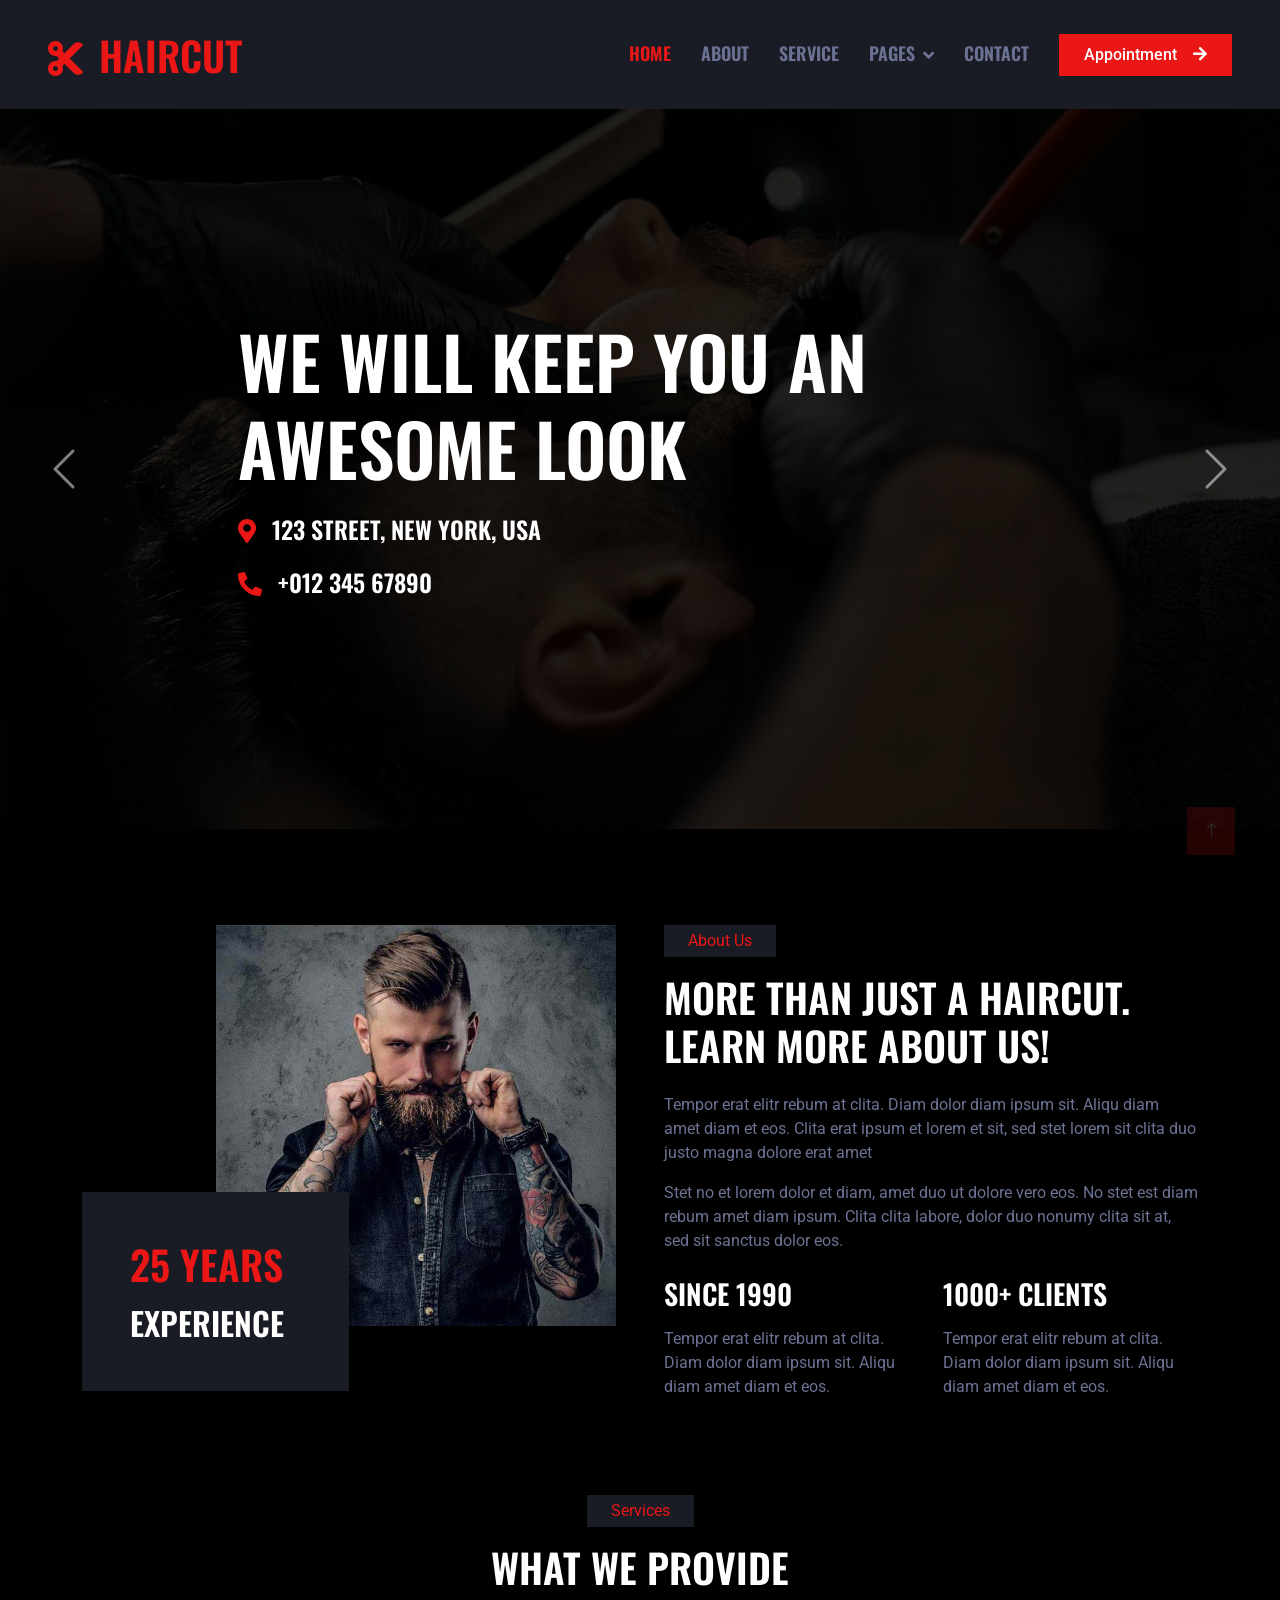
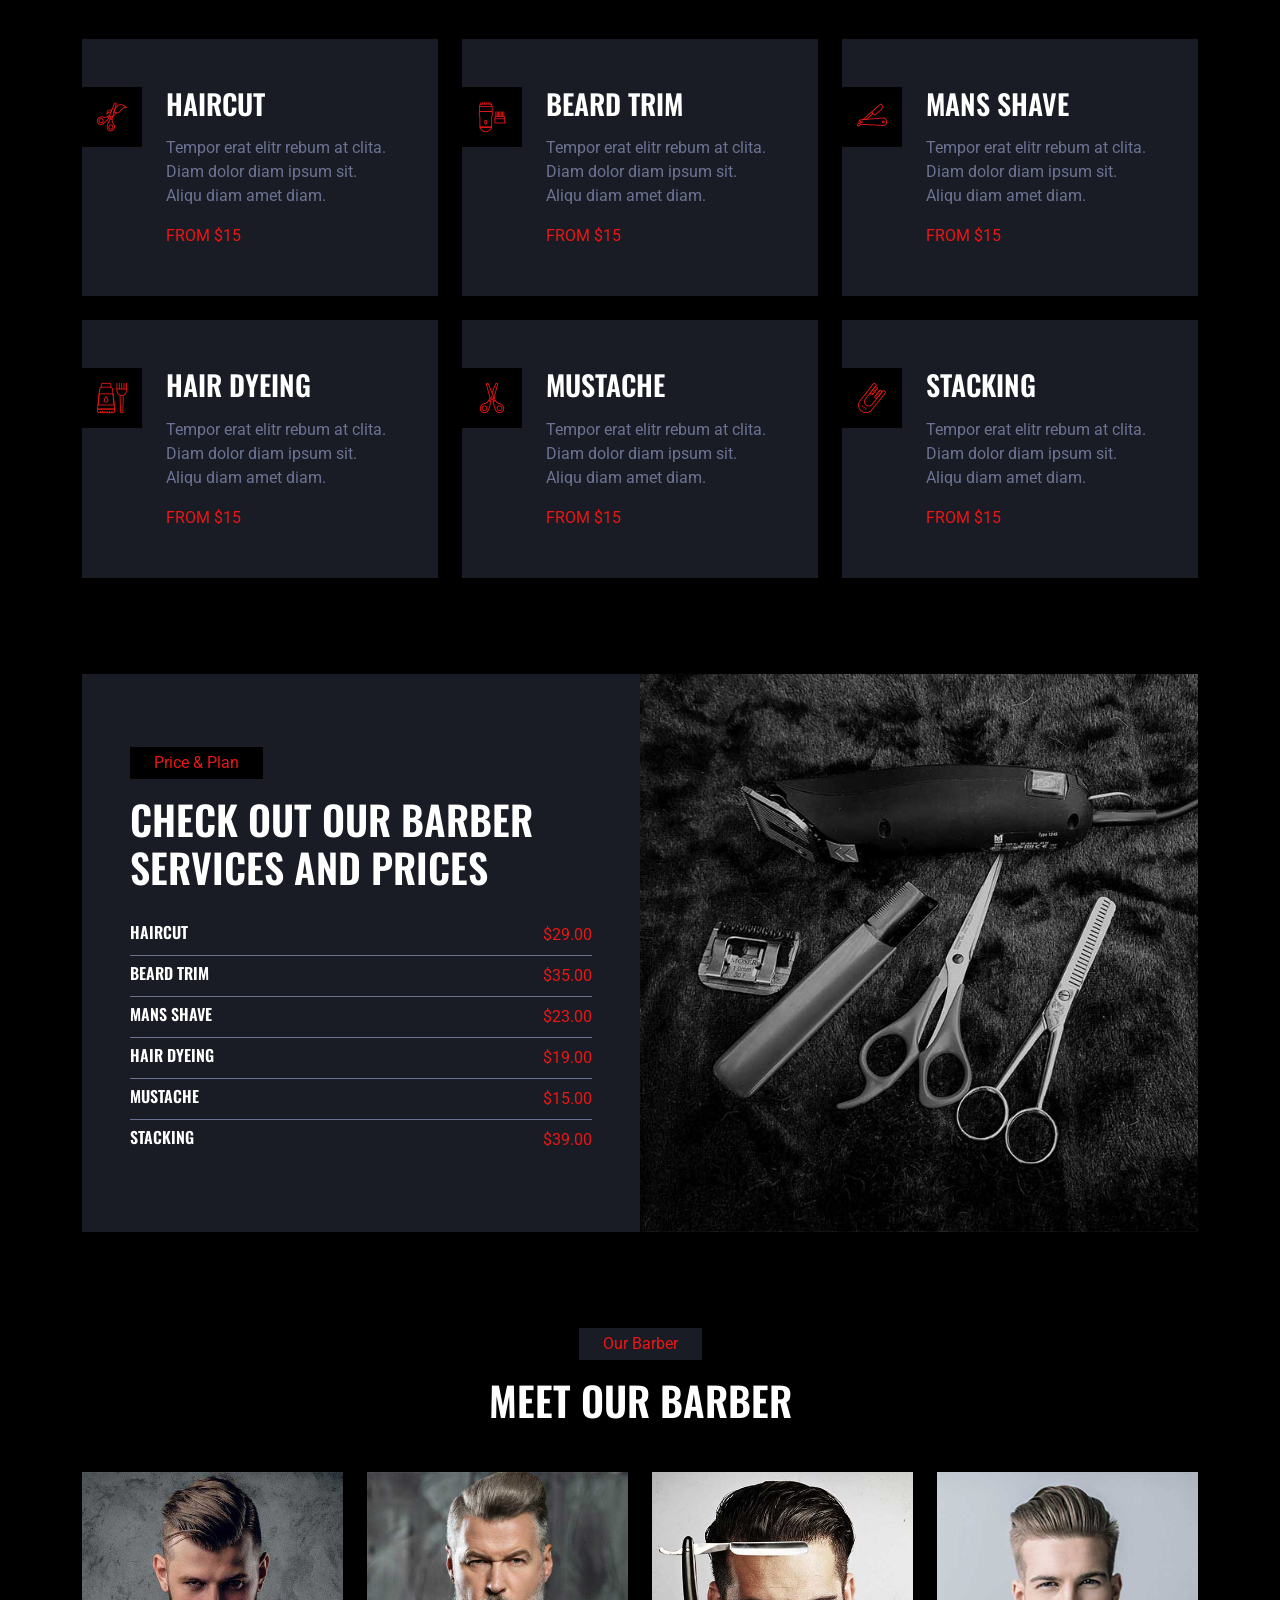
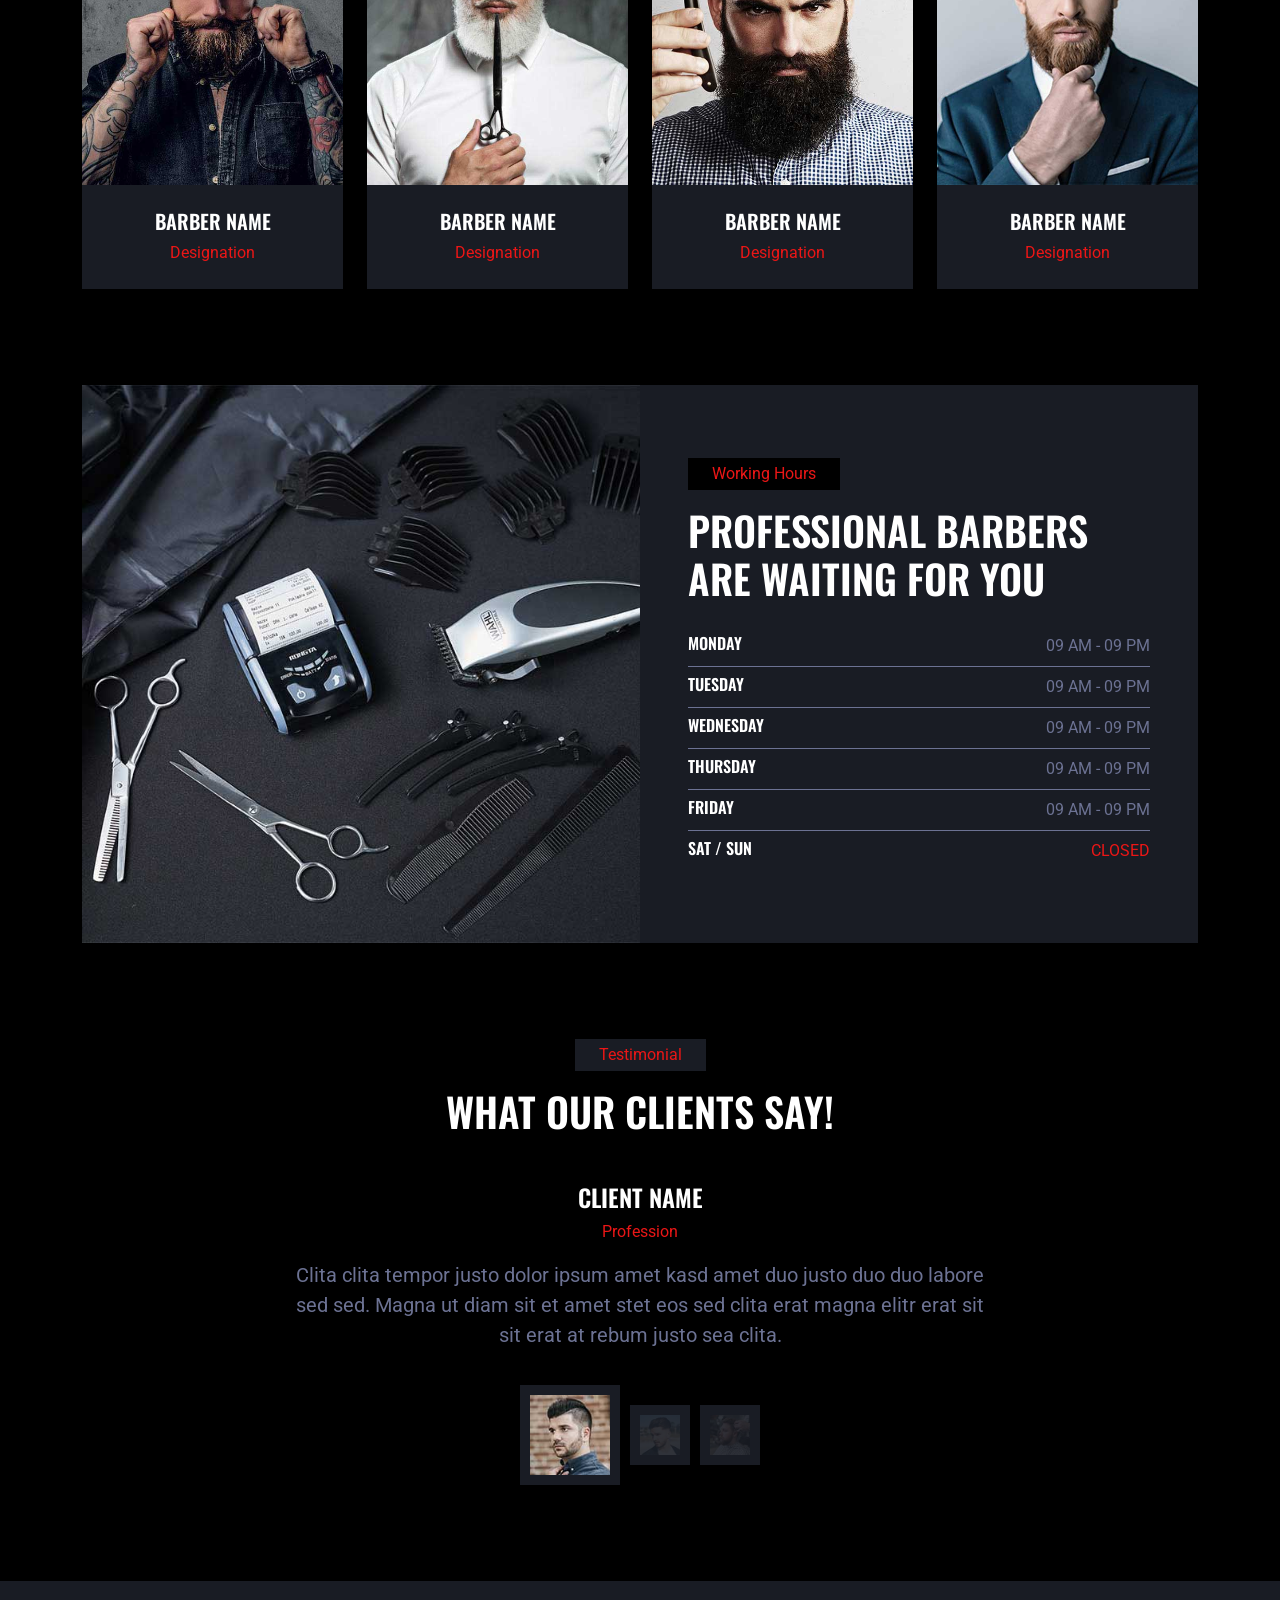
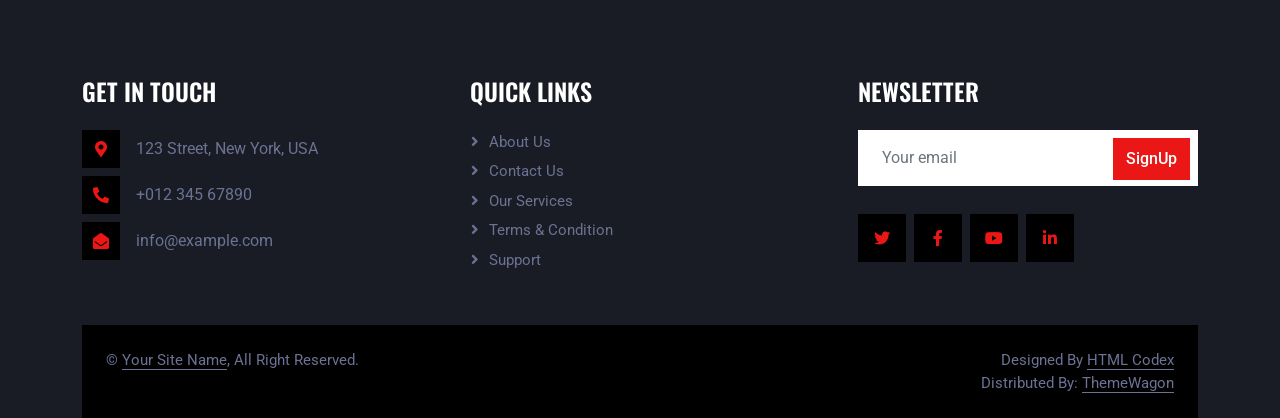
==== index.html @ af1b9f42 "Primer comentario" ====
<!DOCTYPE html>
<html lang="en">

<head>
    <meta charset="utf-8">
    <title>HairCut - Hair Salon HTML Template</title>
    <meta content="width=device-width, initial-scale=1.0" name="viewport">
    <meta content="" name="keywords">
    <meta content="" name="description">

    <!-- Favicon -->
    <link href="img/favicon.ico" rel="icon">

    <!-- Google Web Fonts -->
    <link rel="preconnect" href="https://fonts.googleapis.com">
    <link rel="preconnect" href="https://fonts.gstatic.com" crossorigin>
    <link href="https://fonts.googleapis.com/css2?family=Roboto:wght@400;500&family=Oswald:wght@600&display=swap" rel="stylesheet">

    <!-- Icon Font Stylesheet -->
    <link href="https://cdnjs.cloudflare.com/ajax/libs/font-awesome/5.10.0/css/all.min.css" rel="stylesheet">
    <link href="https://cdn.jsdelivr.net/npm/bootstrap-icons@1.4.1/font/bootstrap-icons.css" rel="stylesheet">

    <!-- Libraries Stylesheet -->
    <link href="lib/animate/animate.min.css" rel="stylesheet">
    <link href="lib/owlcarousel/assets/owl.carousel.min.css" rel="stylesheet">

    <!-- Customized Bootstrap Stylesheet -->
    <link href="css/bootstrap.min.css" rel="stylesheet">

    <!-- Template Stylesheet -->
    <link href="css/style.css" rel="stylesheet">
</head>

<body>
    <!-- Spinner Start -->
    <div id="spinner" class="show bg-dark position-fixed translate-middle w-100 vh-100 top-50 start-50 d-flex align-items-center justify-content-center">
        <div class="spinner-grow text-primary" style="width: 3rem; height: 3rem;" role="status">
            <span class="sr-only">Loading...</span>
        </div>
    </div>
    <!-- Spinner End -->


    <!-- Navbar Start -->
    <nav class="navbar navbar-expand-lg bg-secondary navbar-dark sticky-top py-lg-0 px-lg-5 wow fadeIn" data-wow-delay="0.1s">
        <a href="index.html" class="navbar-brand ms-4 ms-lg-0">
            <h1 class="mb-0 text-primary text-uppercase"><i class="fa fa-cut me-3"></i>HairCut</h1>
        </a>
        <button type="button" class="navbar-toggler me-4" data-bs-toggle="collapse" data-bs-target="#navbarCollapse">
            <span class="navbar-toggler-icon"></span>
        </button>
        <div class="collapse navbar-collapse" id="navbarCollapse">
            <div class="navbar-nav ms-auto p-4 p-lg-0">
                <a href="index.html" class="nav-item nav-link active">Home</a>
                <a href="about.html" class="nav-item nav-link">About</a>
                <a href="service.html" class="nav-item nav-link">Service</a>
                <div class="nav-item dropdown">
                    <a href="#" class="nav-link dropdown-toggle" data-bs-toggle="dropdown">Pages</a>
                    <div class="dropdown-menu m-0">
                        <a href="price.html" class="dropdown-item">Pricing Plan</a>
                        <a href="team.html" class="dropdown-item">Our Barber</a>
                        <a href="open.html" class="dropdown-item">Working Hours</a>
                        <a href="testimonial.html" class="dropdown-item">Testimonial</a>
                        <a href="404.html" class="dropdown-item">404 Page</a>
                    </div>
                </div>
                <a href="contact.html" class="nav-item nav-link">Contact</a>
            </div>
            <a href="" class="btn btn-primary rounded-0 py-2 px-lg-4 d-none d-lg-block">Appointment<i class="fa fa-arrow-right ms-3"></i></a>
        </div>
    </nav>
    <!-- Navbar End -->


    <!-- Carousel Start -->
    <div class="container-fluid p-0 mb-5 wow fadeIn" data-wow-delay="0.1s">
        <div id="header-carousel" class="carousel slide" data-bs-ride="carousel">
            <div class="carousel-inner">
                <div class="carousel-item active">
                    <img class="w-100" src="img/carousel-1.jpg" alt="Image">
                    <div class="carousel-caption d-flex align-items-center justify-content-center text-start">
                        <div class="mx-sm-5 px-5" style="max-width: 900px;">
                            <h1 class="display-2 text-white text-uppercase mb-4 animated slideInDown">We Will Keep You An Awesome Look</h1>
                            <h4 class="text-white text-uppercase mb-4 animated slideInDown"><i class="fa fa-map-marker-alt text-primary me-3"></i>123 Street, New York, USA</h4>
                            <h4 class="text-white text-uppercase mb-4 animated slideInDown"><i class="fa fa-phone-alt text-primary me-3"></i>+012 345 67890</h4>
                        </div>
                    </div>
                </div>
                <div class="carousel-item">
                    <img class="w-100" src="img/carousel-2.jpg" alt="Image">
                    <div class="carousel-caption d-flex align-items-center justify-content-center text-start">
                        <div class="mx-sm-5 px-5" style="max-width: 900px;">
                            <h1 class="display-2 text-white text-uppercase mb-4 animated slideInDown">Luxury Haircut at Affordable Price</h1>
                            <h4 class="text-white text-uppercase mb-4 animated slideInDown"><i class="fa fa-map-marker-alt text-primary me-3"></i>123 Street, New York, USA</h4>
                            <h4 class="text-white text-uppercase mb-4 animated slideInDown"><i class="fa fa-phone-alt text-primary me-3"></i>+012 345 67890</h4>
                        </div>
                    </div>
                </div>
            </div>
            <button class="carousel-control-prev" type="button" data-bs-target="#header-carousel"
                data-bs-slide="prev">
                <span class="carousel-control-prev-icon" aria-hidden="true"></span>
                <span class="visually-hidden">Previous</span>
            </button>
            <button class="carousel-control-next" type="button" data-bs-target="#header-carousel"
                data-bs-slide="next">
                <span class="carousel-control-next-icon" aria-hidden="true"></span>
                <span class="visually-hidden">Next</span>
            </button>
        </div>
    </div>
    <!-- Carousel End -->


    <!-- About Start -->
    <div class="container-xxl py-5">
        <div class="container">
            <div class="row g-5">
                <div class="col-lg-6 wow fadeIn" data-wow-delay="0.1s">
                    <div class="d-flex flex-column">
                        <img class="img-fluid w-75 align-self-end" src="img/about.jpg" alt="">
                        <div class="w-50 bg-secondary p-5" style="margin-top: -25%;">
                            <h1 class="text-uppercase text-primary mb-3">25 Years</h1>
                            <h2 class="text-uppercase mb-0">Experience</h2>
                        </div>
                    </div>
                </div>
                <div class="col-lg-6 wow fadeIn" data-wow-delay="0.5s">
                    <p class="d-inline-block bg-secondary text-primary py-1 px-4">About Us</p>
                    <h1 class="text-uppercase mb-4">More Than Just A Haircut. Learn More About Us!</h1>
                    <p>Tempor erat elitr rebum at clita. Diam dolor diam ipsum sit. Aliqu diam amet diam et eos. Clita erat ipsum et lorem et sit, sed stet lorem sit clita duo justo magna dolore erat amet</p>
                    <p class="mb-4">Stet no et lorem dolor et diam, amet duo ut dolore vero eos. No stet est diam rebum amet diam ipsum. Clita clita labore, dolor duo nonumy clita sit at, sed sit sanctus dolor eos.</p>
                    <div class="row g-4">
                        <div class="col-md-6">
                            <h3 class="text-uppercase mb-3">Since 1990</h3>
                            <p class="mb-0">Tempor erat elitr rebum at clita. Diam dolor diam ipsum sit. Aliqu diam amet diam et eos.</p>
                        </div>
                        <div class="col-md-6">
                            <h3 class="text-uppercase mb-3">1000+ clients</h3>
                            <p class="mb-0">Tempor erat elitr rebum at clita. Diam dolor diam ipsum sit. Aliqu diam amet diam et eos.</p>
                        </div>
                    </div>
                </div>
            </div>
        </div>
    </div>
    <!-- About End -->


    <!-- Service Start -->
    <div class="container-xxl py-5">
        <div class="container">
            <div class="text-center mx-auto mb-5 wow fadeInUp" data-wow-delay="0.1s" style="max-width: 600px;">
                <p class="d-inline-block bg-secondary text-primary py-1 px-4">Services</p>
                <h1 class="text-uppercase">What We Provide</h1>
            </div>
            <div class="row g-4">
                <div class="col-lg-4 col-md-6 wow fadeInUp" data-wow-delay="0.1s">
                    <div class="service-item position-relative overflow-hidden bg-secondary d-flex h-100 p-5 ps-0">
                        <div class="bg-dark d-flex flex-shrink-0 align-items-center justify-content-center" style="width: 60px; height: 60px;">
                            <img class="img-fluid" src="img/haircut.png" alt="">
                        </div>
                        <div class="ps-4">
                            <h3 class="text-uppercase mb-3">Haircut</h3>
                            <p>Tempor erat elitr rebum at clita. Diam dolor diam ipsum sit. Aliqu diam amet diam.</p>
                            <span class="text-uppercase text-primary">From $15</span>
                        </div>
                        <a class="btn btn-square" href=""><i class="fa fa-plus text-primary"></i></a>
                    </div>
                </div>
                <div class="col-lg-4 col-md-6 wow fadeInUp" data-wow-delay="0.3s">
                    <div class="service-item position-relative overflow-hidden bg-secondary d-flex h-100 p-5 ps-0">
                        <div class="bg-dark d-flex flex-shrink-0 align-items-center justify-content-center" style="width: 60px; height: 60px;">
                            <img class="img-fluid" src="img/beard-trim.png" alt="">
                        </div>
                        <div class="ps-4">
                            <h3 class="text-uppercase mb-3">Beard Trim</h3>
                            <p>Tempor erat elitr rebum at clita. Diam dolor diam ipsum sit. Aliqu diam amet diam.</p>
                            <span class="text-uppercase text-primary">From $15</span>
                        </div>
                        <a class="btn btn-square" href=""><i class="fa fa-plus text-primary"></i></a>
                    </div>
                </div>
                <div class="col-lg-4 col-md-6 wow fadeInUp" data-wow-delay="0.5s">
                    <div class="service-item position-relative overflow-hidden bg-secondary d-flex h-100 p-5 ps-0">
                        <div class="bg-dark d-flex flex-shrink-0 align-items-center justify-content-center" style="width: 60px; height: 60px;">
                            <img class="img-fluid" src="img/mans-shave.png" alt="">
                        </div>
                        <div class="ps-4">
                            <h3 class="text-uppercase mb-3">Mans Shave</h3>
                            <p>Tempor erat elitr rebum at clita. Diam dolor diam ipsum sit. Aliqu diam amet diam.</p>
                            <span class="text-uppercase text-primary">From $15</span>
                        </div>
                        <a class="btn btn-square" href=""><i class="fa fa-plus text-primary"></i></a>
                    </div>
                </div>
                <div class="col-lg-4 col-md-6 wow fadeInUp" data-wow-delay="0.1s">
                    <div class="service-item position-relative overflow-hidden bg-secondary d-flex h-100 p-5 ps-0">
                        <div class="bg-dark d-flex flex-shrink-0 align-items-center justify-content-center" style="width: 60px; height: 60px;">
                            <img class="img-fluid" src="img/hair-dyeing.png" alt="">
                        </div>
                        <div class="ps-4">
                            <h3 class="text-uppercase mb-3">Hair Dyeing</h3>
                            <p>Tempor erat elitr rebum at clita. Diam dolor diam ipsum sit. Aliqu diam amet diam.</p>
                            <span class="text-uppercase text-primary">From $15</span>
                        </div>
                        <a class="btn btn-square" href=""><i class="fa fa-plus text-primary"></i></a>
                    </div>
                </div>
                <div class="col-lg-4 col-md-6 wow fadeInUp" data-wow-delay="0.3s">
                    <div class="service-item position-relative overflow-hidden bg-secondary d-flex h-100 p-5 ps-0">
                        <div class="bg-dark d-flex flex-shrink-0 align-items-center justify-content-center" style="width: 60px; height: 60px;">
                            <img class="img-fluid" src="img/mustache.png" alt="">
                        </div>
                        <div class="ps-4">
                            <h3 class="text-uppercase mb-3">Mustache</h3>
                            <p>Tempor erat elitr rebum at clita. Diam dolor diam ipsum sit. Aliqu diam amet diam.</p>
                            <span class="text-uppercase text-primary">From $15</span>
                        </div>
                        <a class="btn btn-square" href=""><i class="fa fa-plus text-primary"></i></a>
                    </div>
                </div>
                <div class="col-lg-4 col-md-6 wow fadeInUp" data-wow-delay="0.5s">
                    <div class="service-item position-relative overflow-hidden bg-secondary d-flex h-100 p-5 ps-0">
                        <div class="bg-dark d-flex flex-shrink-0 align-items-center justify-content-center" style="width: 60px; height: 60px;">
                            <img class="img-fluid" src="img/stacking.png" alt="">
                        </div>
                        <div class="ps-4">
                            <h3 class="text-uppercase mb-3">Stacking</h3>
                            <p>Tempor erat elitr rebum at clita. Diam dolor diam ipsum sit. Aliqu diam amet diam.</p>
                            <span class="text-uppercase text-primary">From $15</span>
                        </div>
                        <a class="btn btn-square" href=""><i class="fa fa-plus text-primary"></i></a>
                    </div>
                </div>
            </div>
        </div>
    </div>
    <!-- Service End -->


    <!-- Price Start -->
    <div class="container-xxl py-5">
        <div class="container">
            <div class="row g-0">
                <div class="col-lg-6 wow fadeIn" data-wow-delay="0.1s">
                    <div class="bg-secondary h-100 d-flex flex-column justify-content-center p-5">
                        <p class="d-inline-flex bg-dark text-primary py-1 px-4 me-auto">Price & Plan</p>
                        <h1 class="text-uppercase mb-4">Check Out Our Barber Services And Prices</h1>
                        <div>
                            <div class="d-flex justify-content-between border-bottom py-2">
                                <h6 class="text-uppercase mb-0">Haircut</h6>
                                <span class="text-uppercase text-primary">$29.00</span>
                            </div>
                            <div class="d-flex justify-content-between border-bottom py-2">
                                <h6 class="text-uppercase mb-0">Beard Trim</h6>
                                <span class="text-uppercase text-primary">$35.00</span>
                            </div>
                            <div class="d-flex justify-content-between border-bottom py-2">
                                <h6 class="text-uppercase mb-0">Mans Shave</h6>
                                <span class="text-uppercase text-primary">$23.00</span>
                            </div>
                            <div class="d-flex justify-content-between border-bottom py-2">
                                <h6 class="text-uppercase mb-0">Hair Dyeing</h6>
                                <span class="text-uppercase text-primary">$19.00</span>
                            </div>
                            <div class="d-flex justify-content-between border-bottom py-2">
                                <h6 class="text-uppercase mb-0">Mustache</h6>
                                <span class="text-uppercase text-primary">$15.00</span>
                            </div>
                            <div class="d-flex justify-content-between py-2">
                                <h6 class="text-uppercase mb-0">Stacking</h6>
                                <span class="text-uppercase text-primary">$39.00</span>
                            </div>
                        </div>
                    </div>
                </div>
                <div class="col-lg-6 wow fadeIn" data-wow-delay="0.5s">
                    <div class="h-100">
                        <img class="img-fluid h-100" src="img/price.jpg" alt="">
                    </div>
                </div>
            </div>
        </div>
    </div>
    <!-- Price End -->


    <!-- Team Start -->
    <div class="container-xxl py-5">
        <div class="container">
            <div class="text-center mx-auto mb-5 wow fadeInUp" data-wow-delay="0.1s" style="max-width: 600px;">
                <p class="d-inline-block bg-secondary text-primary py-1 px-4">Our Barber</p>
                <h1 class="text-uppercase">Meet Our Barber</h1>
            </div>
            <div class="row g-4">
                <div class="col-lg-3 col-md-6 wow fadeInUp" data-wow-delay="0.1s">
                    <div class="team-item">
                        <div class="team-img position-relative overflow-hidden">
                            <img class="img-fluid" src="img/team-1.jpg" alt="">
                            <div class="team-social">
                                <a class="btn btn-square" href=""><i class="fab fa-facebook-f"></i></a>
                                <a class="btn btn-square" href=""><i class="fab fa-twitter"></i></a>
                                <a class="btn btn-square" href=""><i class="fab fa-instagram"></i></a>
                            </div>
                        </div>
                        <div class="bg-secondary text-center p-4">
                            <h5 class="text-uppercase">Barber Name</h5>
                            <span class="text-primary">Designation</span>
                        </div>
                    </div>
                </div>
                <div class="col-lg-3 col-md-6 wow fadeInUp" data-wow-delay="0.3s">
                    <div class="team-item">
                        <div class="team-img position-relative overflow-hidden">
                            <img class="img-fluid" src="img/team-2.jpg" alt="">
                            <div class="team-social">
                                <a class="btn btn-square" href=""><i class="fab fa-facebook-f"></i></a>
                                <a class="btn btn-square" href=""><i class="fab fa-twitter"></i></a>
                                <a class="btn btn-square" href=""><i class="fab fa-instagram"></i></a>
                            </div>
                        </div>
                        <div class="bg-secondary text-center p-4">
                            <h5 class="text-uppercase">Barber Name</h5>
                            <span class="text-primary">Designation</span>
                        </div>
                    </div>
                </div>
                <div class="col-lg-3 col-md-6 wow fadeInUp" data-wow-delay="0.5s">
                    <div class="team-item">
                        <div class="team-img position-relative overflow-hidden">
                            <img class="img-fluid" src="img/team-3.jpg" alt="">
                            <div class="team-social">
                                <a class="btn btn-square" href=""><i class="fab fa-facebook-f"></i></a>
                                <a class="btn btn-square" href=""><i class="fab fa-twitter"></i></a>
                                <a class="btn btn-square" href=""><i class="fab fa-instagram"></i></a>
                            </div>
                        </div>
                        <div class="bg-secondary text-center p-4">
                            <h5 class="text-uppercase">Barber Name</h5>
                            <span class="text-primary">Designation</span>
                        </div>
                    </div>
                </div>
                <div class="col-lg-3 col-md-6 wow fadeInUp" data-wow-delay="0.7s">
                    <div class="team-item">
                        <div class="team-img position-relative overflow-hidden">
                            <img class="img-fluid" src="img/team-4.jpg" alt="">
                            <div class="team-social">
                                <a class="btn btn-square" href=""><i class="fab fa-facebook-f"></i></a>
                                <a class="btn btn-square" href=""><i class="fab fa-twitter"></i></a>
                                <a class="btn btn-square" href=""><i class="fab fa-instagram"></i></a>
                            </div>
                        </div>
                        <div class="bg-secondary text-center p-4">
                            <h5 class="text-uppercase">Barber Name</h5>
                            <span class="text-primary">Designation</span>
                        </div>
                    </div>
                </div>
            </div>
        </div>
    </div>
    <!-- Team End -->


    <!-- Working Hours Start -->
    <div class="container-xxl py-5">
        <div class="container">
            <div class="row g-0">
                <div class="col-lg-6 wow fadeIn" data-wow-delay="0.1s">
                    <div class="h-100">
                        <img class="img-fluid h-100" src="img/open.jpg" alt="">
                    </div>
                </div>
                <div class="col-lg-6 wow fadeIn" data-wow-delay="0.5s">
                    <div class="bg-secondary h-100 d-flex flex-column justify-content-center p-5">
                        <p class="d-inline-flex bg-dark text-primary py-1 px-4 me-auto">Working Hours</p>
                        <h1 class="text-uppercase mb-4">Professional Barbers Are Waiting For You</h1>
                        <div>
                            <div class="d-flex justify-content-between border-bottom py-2">
                                <h6 class="text-uppercase mb-0">Monday</h6>
                                <span class="text-uppercase">09 AM - 09 PM</span>
                            </div>
                            <div class="d-flex justify-content-between border-bottom py-2">
                                <h6 class="text-uppercase mb-0">Tuesday</h6>
                                <span class="text-uppercase">09 AM - 09 PM</span>
                            </div>
                            <div class="d-flex justify-content-between border-bottom py-2">
                                <h6 class="text-uppercase mb-0">Wednesday</h6>
                                <span class="text-uppercase">09 AM - 09 PM</span>
                            </div>
                            <div class="d-flex justify-content-between border-bottom py-2">
                                <h6 class="text-uppercase mb-0">Thursday</h6>
                                <span class="text-uppercase">09 AM - 09 PM</span>
                            </div>
                            <div class="d-flex justify-content-between border-bottom py-2">
                                <h6 class="text-uppercase mb-0">Friday</h6>
                                <span class="text-uppercase">09 AM - 09 PM</span>
                            </div>
                            <div class="d-flex justify-content-between py-2">
                                <h6 class="text-uppercase mb-0">Sat / Sun</h6>
                                <span class="text-uppercase text-primary">Closed</span>
                            </div>
                        </div>
                    </div>
                </div>
            </div>
        </div>
    </div>
    <!-- Working Hours End -->


    <!-- Testimonial Start -->
    <div class="container-xxl py-5">
        <div class="container">
            <div class="text-center mx-auto mb-5 wow fadeInUp" data-wow-delay="0.1s" style="max-width: 600px;">
                <p class="d-inline-block bg-secondary text-primary py-1 px-4">Testimonial</p>
                <h1 class="text-uppercase">What Our Clients Say!</h1>
            </div>
            <div class="owl-carousel testimonial-carousel wow fadeInUp" data-wow-delay="0.1s">
                <div class="testimonial-item text-center" data-dot="<img class='img-fluid' src='img/testimonial-1.jpg' alt=''>">
                    <h4 class="text-uppercase">Client Name</h4>
                    <p class="text-primary">Profession</p>
                    <span class="fs-5">Clita clita tempor justo dolor ipsum amet kasd amet duo justo duo duo labore sed sed. Magna ut diam sit et amet stet eos sed clita erat magna elitr erat sit sit erat at rebum justo sea clita.</span>
                </div>
                <div class="testimonial-item text-center" data-dot="<img class='img-fluid' src='img/testimonial-2.jpg' alt=''>">
                    <h4 class="text-uppercase">Client Name</h4>
                    <p class="text-primary">Profession</p>
                    <span class="fs-5">Clita clita tempor justo dolor ipsum amet kasd amet duo justo duo duo labore sed sed. Magna ut diam sit et amet stet eos sed clita erat magna elitr erat sit sit erat at rebum justo sea clita.</span>
                </div>
                <div class="testimonial-item text-center" data-dot="<img class='img-fluid' src='img/testimonial-3.jpg' alt=''>">
                    <h4 class="text-uppercase">Client Name</h4>
                    <p class="text-primary">Profession</p>
                    <span class="fs-5">Clita clita tempor justo dolor ipsum amet kasd amet duo justo duo duo labore sed sed. Magna ut diam sit et amet stet eos sed clita erat magna elitr erat sit sit erat at rebum justo sea clita.</span>
                </div>
            </div>      
        </div>
    </div>
    <!-- Testimonial End -->


    <!-- Footer Start -->
    <div class="container-fluid bg-secondary text-light footer mt-5 pt-5 wow fadeIn" data-wow-delay="0.1s">
        <div class="container py-5">
            <div class="row g-5">
                <div class="col-lg-4 col-md-6">
                    <h4 class="text-uppercase mb-4">Get In Touch</h4>
                    <div class="d-flex align-items-center mb-2">
                        <div class="btn-square bg-dark flex-shrink-0 me-3">
                            <span class="fa fa-map-marker-alt text-primary"></span>
                        </div>
                        <span>123 Street, New York, USA</span>
                    </div>
                    <div class="d-flex align-items-center mb-2">
                        <div class="btn-square bg-dark flex-shrink-0 me-3">
                            <span class="fa fa-phone-alt text-primary"></span>
                        </div>
                        <span>+012 345 67890</span>
                    </div>
                    <div class="d-flex align-items-center">
                        <div class="btn-square bg-dark flex-shrink-0 me-3">
                            <span class="fa fa-envelope-open text-primary"></span>
                        </div>
                        <span>info@example.com</span>
                    </div>
                </div>
                <div class="col-lg-4 col-md-6">
                    <h4 class="text-uppercase mb-4">Quick Links</h4>
                    <a class="btn btn-link" href="">About Us</a>
                    <a class="btn btn-link" href="">Contact Us</a>
                    <a class="btn btn-link" href="">Our Services</a>
                    <a class="btn btn-link" href="">Terms & Condition</a>
                    <a class="btn btn-link" href="">Support</a>
                </div>
                <div class="col-lg-4 col-md-6">
                    <h4 class="text-uppercase mb-4">Newsletter</h4>
                    <div class="position-relative mb-4">
                        <input class="form-control border-0 w-100 py-3 ps-4 pe-5" type="text" placeholder="Your email">
                        <button type="button" class="btn btn-primary py-2 position-absolute top-0 end-0 mt-2 me-2">SignUp</button>
                    </div>
                    <div class="d-flex pt-1 m-n1">
                        <a class="btn btn-lg-square btn-dark text-primary m-1" href=""><i class="fab fa-twitter"></i></a>
                        <a class="btn btn-lg-square btn-dark text-primary m-1" href=""><i class="fab fa-facebook-f"></i></a>
                        <a class="btn btn-lg-square btn-dark text-primary m-1" href=""><i class="fab fa-youtube"></i></a>
                        <a class="btn btn-lg-square btn-dark text-primary m-1" href=""><i class="fab fa-linkedin-in"></i></a>
                    </div>
                </div>
            </div>
        </div>
        <div class="container">
            <div class="copyright">
                <div class="row">
                    <div class="col-md-6 text-center text-md-start mb-3 mb-md-0">
                        &copy; <a class="border-bottom" href="#">Your Site Name</a>, All Right Reserved.
                    </div>
                    <div class="col-md-6 text-center text-md-end">
                        <!--/*** This template is free as long as you keep the footer author’s credit link/attribution link/backlink. If you'd like to use the template without the footer author’s credit link/attribution link/backlink, you can purchase the Credit Removal License from "https://htmlcodex.com/credit-removal". Thank you for your support. ***/-->
                        Designed By <a class="border-bottom" href="https://htmlcodex.com">HTML Codex</a>
                        <br>Distributed By: <a class="border-bottom" href="https://themewagon.com" target="_blank">ThemeWagon</a>
                    </div>
                </div>
            </div>
        </div>
    </div>
    <!-- Footer End -->


    <!-- Back to Top -->
    <a href="#" class="btn btn-primary btn-lg-square back-to-top"><i class="bi bi-arrow-up"></i></a>


    <!-- JavaScript Libraries -->
    <script src="https://code.jquery.com/jquery-3.4.1.min.js"></script>
    <script src="https://cdn.jsdelivr.net/npm/bootstrap@5.0.0/dist/js/bootstrap.bundle.min.js"></script>
    <script src="lib/wow/wow.min.js"></script>
    <script src="lib/easing/easing.min.js"></script>
    <script src="lib/waypoints/waypoints.min.js"></script>
    <script src="lib/owlcarousel/owl.carousel.min.js"></script>

    <!-- Template Javascript -->
    <script src="js/main.js"></script>
</body>

</html>
---- css/style.css ----
/********** Template CSS **********/
:root {
    --primary: #EB1616;
    --secondary: #191C24;
    --light: #6C7293;
    --dark: #000000;
}

.back-to-top {
    position: fixed;
    display: none;
    right: 45px;
    bottom: 45px;
    z-index: 99;
}


/*** Spinner ***/
#spinner {
    opacity: 0;
    visibility: hidden;
    transition: opacity .5s ease-out, visibility 0s linear .5s;
    z-index: 99999;
}

#spinner.show {
    transition: opacity .5s ease-out, visibility 0s linear 0s;
    visibility: visible;
    opacity: 1;
}


/*** Button ***/
.btn {
    font-weight: 500;
    transition: .5s;
}

.btn-square {
    width: 38px;
    height: 38px;
}

.btn-sm-square {
    width: 32px;
    height: 32px;
}

.btn-lg-square {
    width: 48px;
    height: 48px;
}

.btn-square,
.btn-sm-square,
.btn-lg-square {
    padding: 0;
    display: flex;
    align-items: center;
    justify-content: center;
    font-weight: normal;
}


/*** Navbar ***/
.navbar .dropdown-toggle::after {
    border: none;
    content: "\f107";
    font-family: "Font Awesome 5 Free";
    font-weight: 900;
    vertical-align: middle;
    margin-left: 8px;
}

.navbar .navbar-nav .nav-link {
    margin-right: 30px;
    padding: 40px 0;
    color: var(--light);
    font-family: 'Oswald', sans-serif;
    font-size: 18px;
    font-weight: 600;
    text-transform: uppercase;
    outline: none;
}

.navbar .navbar-nav .nav-link:hover,
.navbar .navbar-nav .nav-link.active {
    color: var(--primary);
}

.navbar.sticky-top {
    top: -100px;
    transition: .5s;
}

@media (max-width: 991.98px) {
    .navbar .navbar-nav .nav-link,
    .navbar.shadow-sm .navbar-nav .nav-link {
        margin-right: 0;
        padding: 10px 0;
    }

    .navbar .navbar-nav {
        margin-top: 8px;
        border-top: 1px solid var(--light);
    }
}

@media (min-width: 992px) {
    .navbar.shadow-sm .navbar-nav .nav-link {
        padding: 20px 0;
    }

    .navbar .nav-item .dropdown-menu {
        display: block;
        border: none;
        margin-top: 0;
        top: 150%;
        opacity: 0;
        visibility: hidden;
        transition: .5s;
    }

    .navbar .nav-item:hover .dropdown-menu {
        top: 100%;
        visibility: visible;
        transition: .5s;
        opacity: 1;
    }
}


/*** Header ***/
.carousel-caption {
    top: 0;
    left: 0;
    right: 0;
    bottom: 0;
    background: rgba(0, 0, 0, .85);
    z-index: 1;
}

.carousel-control-prev,
.carousel-control-next {
    width: 10%;
}

.carousel-control-prev-icon,
.carousel-control-next-icon {
    width: 3rem;
    height: 3rem;
}

@media (max-width: 768px) {
    #header-carousel .carousel-item {
        position: relative;
        min-height: 450px;
    }
    
    #header-carousel .carousel-item img {
        position: absolute;
        width: 100%;
        height: 100%;
        object-fit: cover;
    }
}

.page-header {
    background: linear-gradient(rgba(0, 0, 0, .85), rgba(0, 0, 0, .85)), url(../img/carousel-1.jpg) center center no-repeat;
    background-size: cover;
}

.breadcrumb-item + .breadcrumb-item::before {
    color: var(--light);
}


/*** Service ***/
.service-item .btn {
    position: absolute;
    right: -50px;
    bottom: -50px;
    width: 50px;
    height: 50px;
    color: var(--primary);
    background: var(--dark);
    opacity: 0;
}

.service-item:hover .btn {
    right: 0;
    bottom: 0;
    opacity: 1;
}


/*** Team ***/
.team-item .team-img::before,
.team-item .team-img::after {
    position: absolute;
    content: "";
    width: 0;
    height: 100%;
    top: 0;
    left: 0;
    background: rgba(0, 0, 0, .85);
    transition: .5s;
}

.team-item .team-img::after {
    left: auto;
    right: 0;
}

.team-item:hover .team-img::before,
.team-item:hover .team-img::after {
    width: 50%;
}

.team-item .team-img .team-social {
    position: absolute;
    width: 100%;
    height: 100%;
    top: 0;
    left: 0;
    display: flex;
    align-items: center;
    justify-content: center;
    transition: .5s;
    z-index: 3;
    opacity: 0;
}

.team-item:hover .team-img .team-social {
    transition-delay: .3s;
    opacity: 1;
}

.team-item .team-social .btn {
    display: inline-flex;
    margin: 0 3px;
    color: var(--primary);
    background: var(--dark);
}

.team-item .team-social .btn:hover {
    color: #FFFFFF;
    background: var(--primary);
}


/*** Testimonial ***/
.testimonial-carousel {
    max-width: 700px;
    margin: 0 auto;
}

.testimonial-carousel .owl-dots {
    margin-top: 35px;
    height: 100px;
    display: flex;
    align-items: center;
    justify-content: center;
}

.testimonial-carousel .owl-dots .owl-dot {
    width: 60px;
    height: 60px;
    margin: 0 5px;
    padding: 10px;
    background: var(--secondary);
    transition: .5s;
}

.testimonial-carousel .owl-dots .owl-dot.active {
    width: 100px;
    height: 100px;
}

.testimonial-carousel .owl-dots .owl-dot img {
    opacity: .1;
    transition: .5s;
}

.testimonial-carousel .owl-dots .owl-dot.active img {
    opacity: 1;
}


/*** Footer ***/
.footer .btn.btn-link {
    display: block;
    margin-bottom: 5px;
    padding: 0;
    text-align: left;
    color: var(--light);
    font-size: 15px;
    font-weight: normal;
    text-transform: capitalize;
    transition: .3s;
}

.footer .btn.btn-link::before {
    position: relative;
    content: "\f105";
    font-family: "Font Awesome 5 Free";
    font-weight: 900;
    margin-right: 10px;
}

.footer .btn.btn-link:hover {
    color: var(--primary);
    letter-spacing: 1px;
    box-shadow: none;
}

.footer .copyright {
    padding: 1.5rem;
    font-size: 15px;
    background: var(--dark);
}

.footer .copyright a {
    color: var(--light);
}

.footer .copyright a:hover {
    color: var(--primary);
}
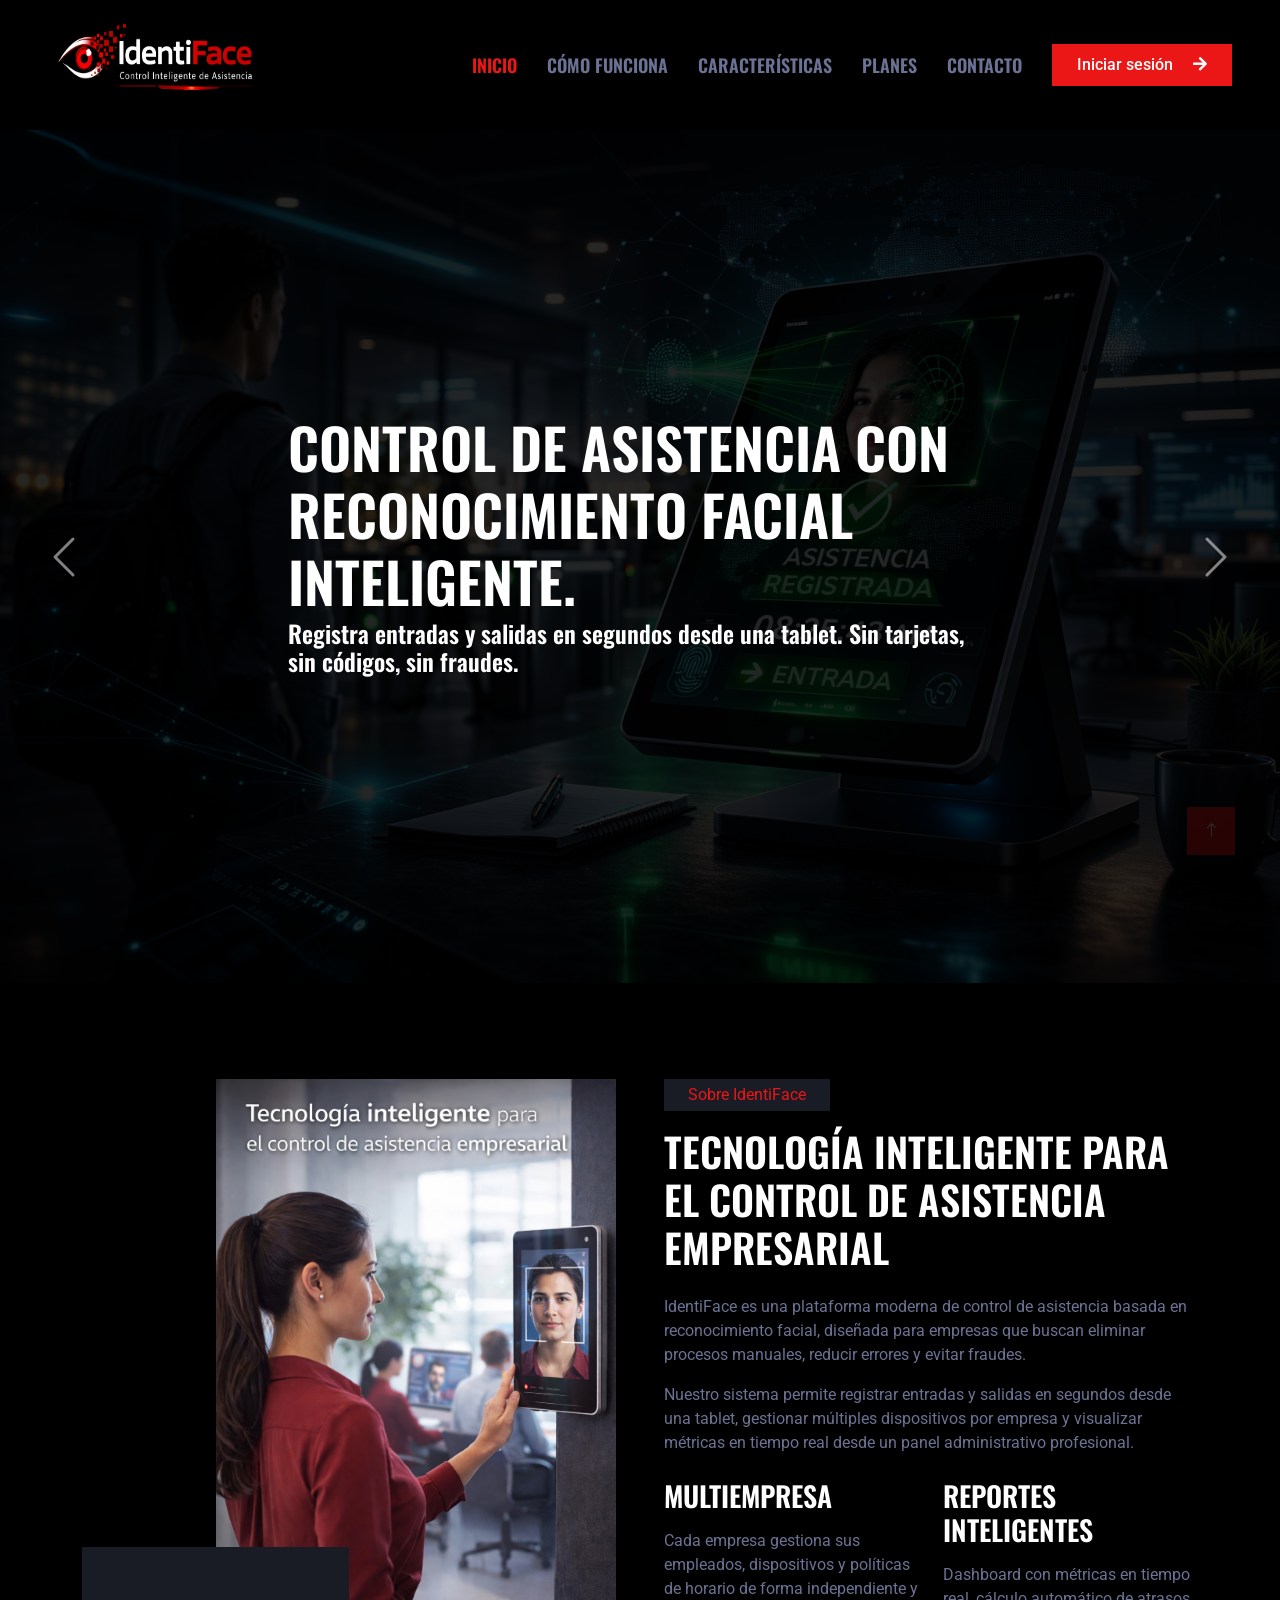
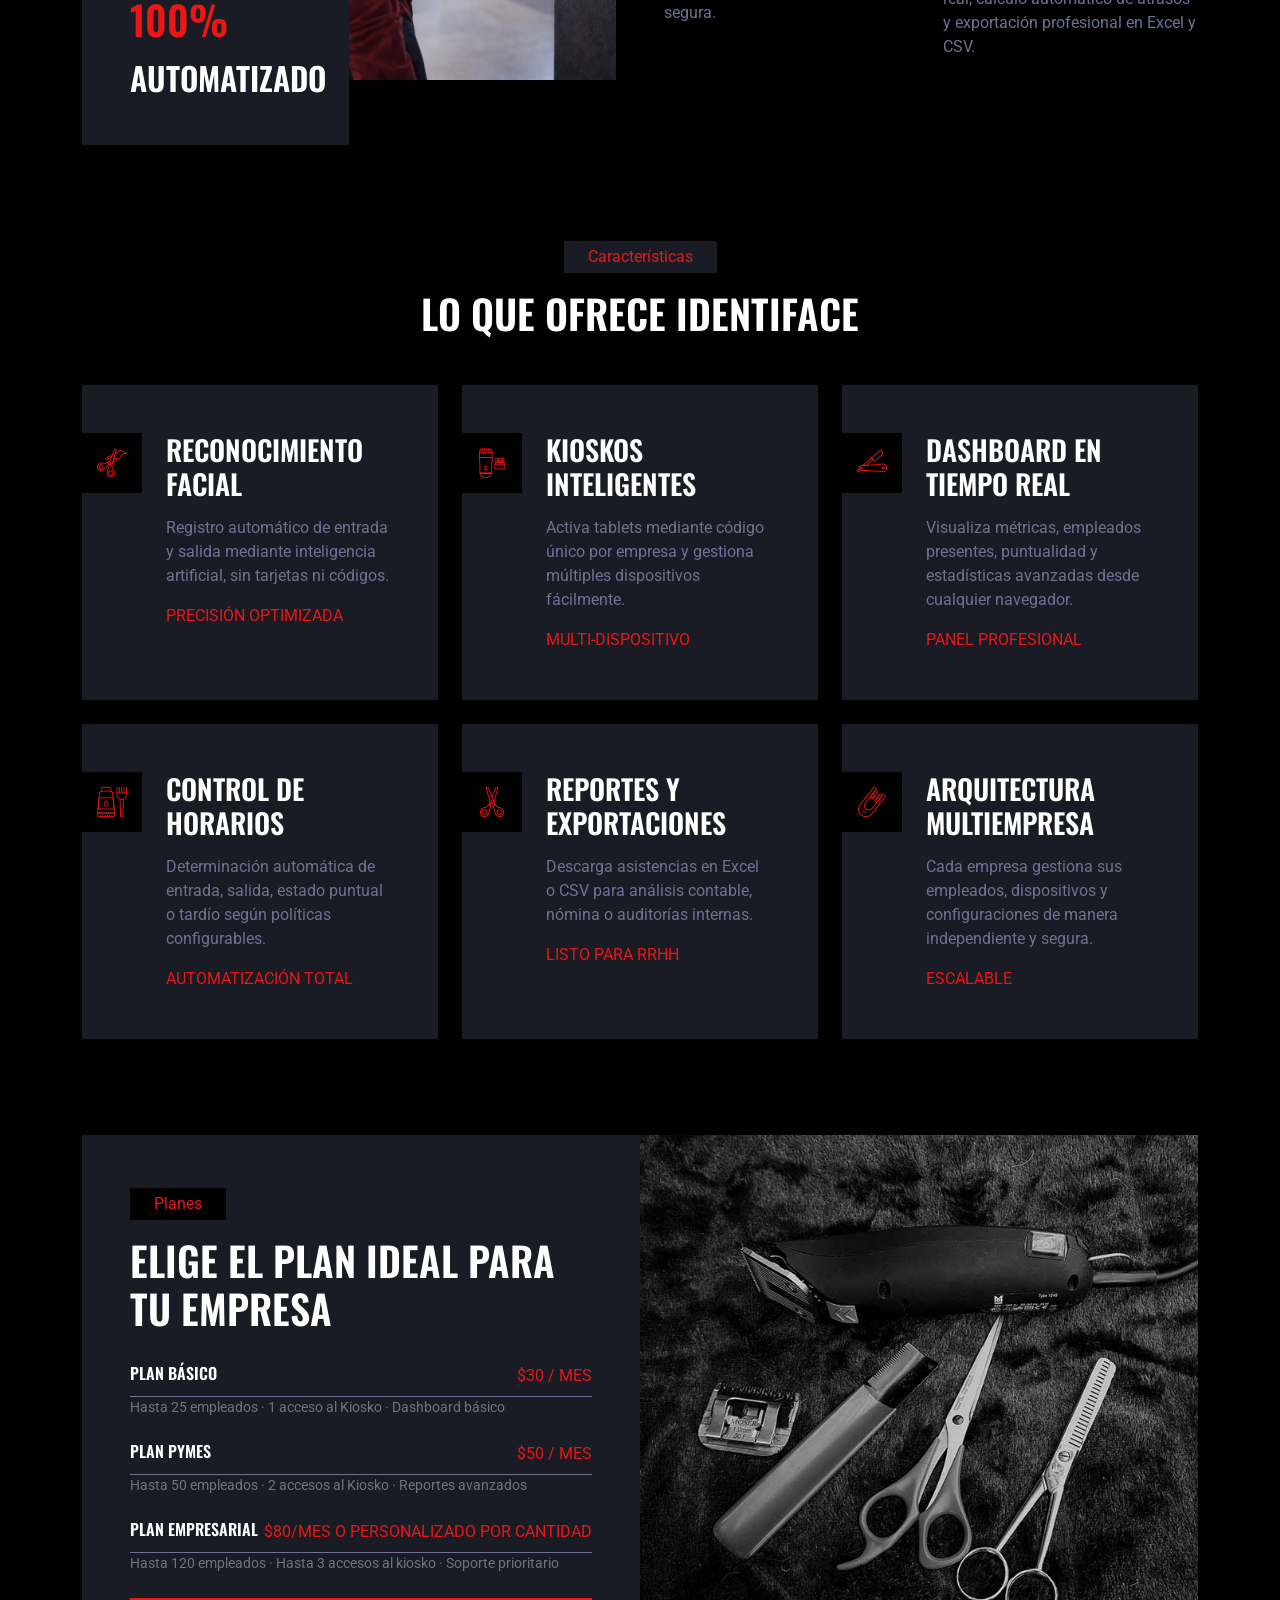
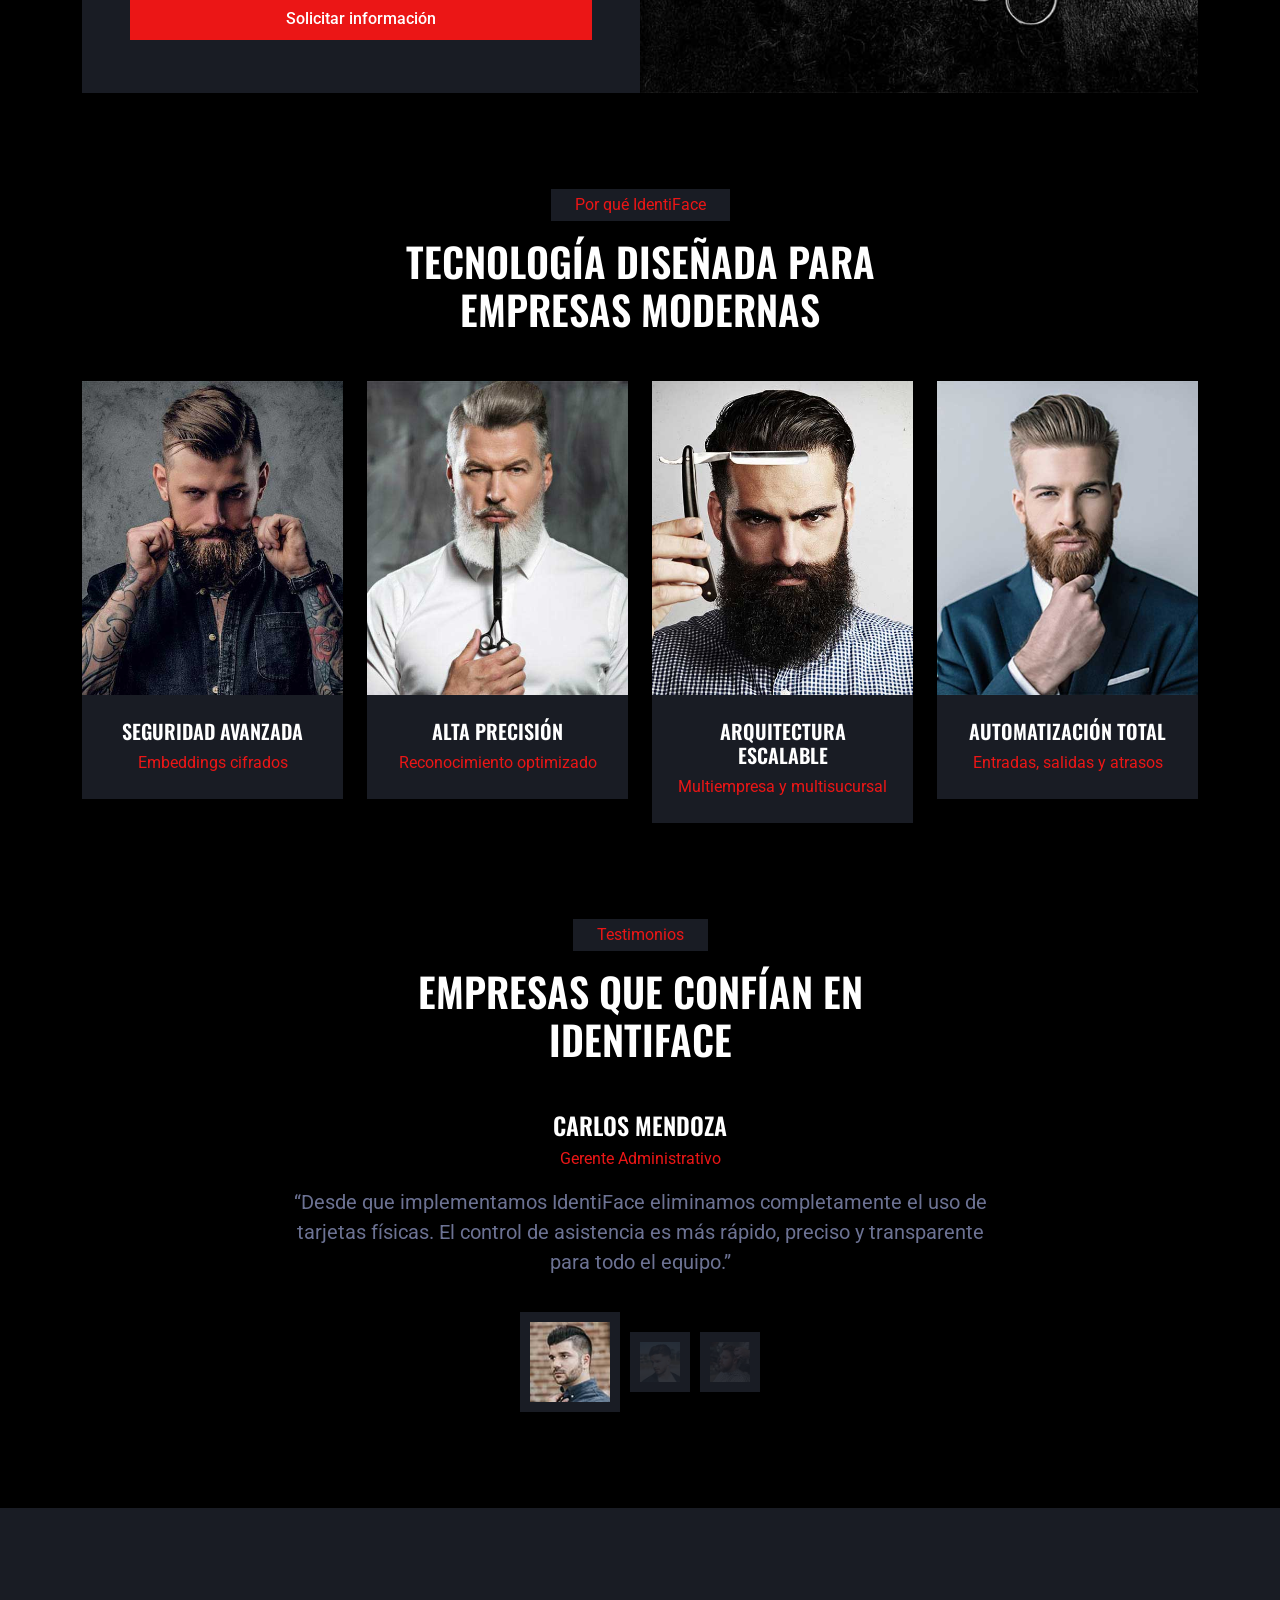
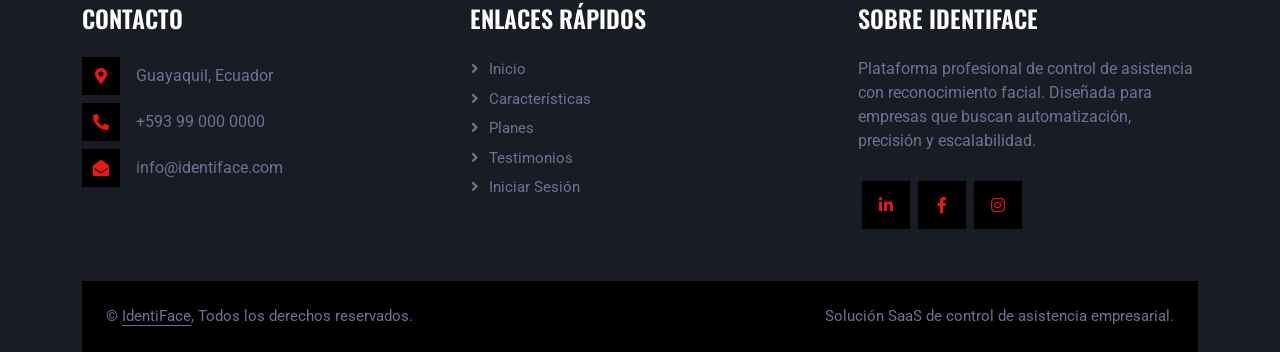
==== commit e02f8c09: "Mejoras y adaptaciones" ====
--- a/index.html
+++ b/index.html
@@ -42,31 +42,25 @@
 
 
     <!-- Navbar Start -->
-    <nav class="navbar navbar-expand-lg bg-secondary navbar-dark sticky-top py-lg-0 px-lg-5 wow fadeIn" data-wow-delay="0.1s">
+    <nav class="navbar navbar-expand-lg bg-gray navbar-dark sticky-top py-lg-0 px-lg-5 wow fadeIn" data-wow-delay="0.1s">
         <a href="index.html" class="navbar-brand ms-4 ms-lg-0">
-            <h1 class="mb-0 text-primary text-uppercase"><i class="fa fa-cut me-3"></i>HairCut</h1>
+            <img class="mb-0" id="logo" src="img/logoIF-blanco.png" alt="IdentiFace">
         </a>
         <button type="button" class="navbar-toggler me-4" data-bs-toggle="collapse" data-bs-target="#navbarCollapse">
             <span class="navbar-toggler-icon"></span>
         </button>
         <div class="collapse navbar-collapse" id="navbarCollapse">
             <div class="navbar-nav ms-auto p-4 p-lg-0">
-                <a href="index.html" class="nav-item nav-link active">Home</a>
-                <a href="about.html" class="nav-item nav-link">About</a>
-                <a href="service.html" class="nav-item nav-link">Service</a>
-                <div class="nav-item dropdown">
-                    <a href="#" class="nav-link dropdown-toggle" data-bs-toggle="dropdown">Pages</a>
-                    <div class="dropdown-menu m-0">
-                        <a href="price.html" class="dropdown-item">Pricing Plan</a>
-                        <a href="team.html" class="dropdown-item">Our Barber</a>
-                        <a href="open.html" class="dropdown-item">Working Hours</a>
-                        <a href="testimonial.html" class="dropdown-item">Testimonial</a>
-                        <a href="404.html" class="dropdown-item">404 Page</a>
-                    </div>
-                </div>
-                <a href="contact.html" class="nav-item nav-link">Contact</a>
-            </div>
-            <a href="" class="btn btn-primary rounded-0 py-2 px-lg-4 d-none d-lg-block">Appointment<i class="fa fa-arrow-right ms-3"></i></a>
+                <a href="#inicio" class="nav-item nav-link active">Inicio</a>
+                <a href="#como-funciona" class="nav-item nav-link">Cómo funciona</a>
+                <a href="#caracteristicas" class="nav-item nav-link">Características</a>
+                <a href="#planes" class="nav-item nav-link">Planes</a>
+                <a href="#contacto" class="nav-item nav-link">Contacto</a>
+            </div>
+            <a href="https://web-production-6cd6c.up.railway.app/accounts/login/" 
+            class="btn btn-primary rounded-0 py-2 px-lg-4 d-none d-lg-block">
+            Iniciar sesión <i class="fa fa-arrow-right ms-3"></i>
+            </a>
         </div>
     </nav>
     <!-- Navbar End -->
@@ -77,22 +71,20 @@
         <div id="header-carousel" class="carousel slide" data-bs-ride="carousel">
             <div class="carousel-inner">
                 <div class="carousel-item active">
-                    <img class="w-100" src="img/carousel-1.jpg" alt="Image">
+                    <img class="w-100" src="img/diapo1C.png" alt="Image">
+                    <div class="carousel-caption d-flex align-items-center justify-content-center text-start">
+                        <div class="mx-sm-5 px-5" style="max-width: 800px;">
+                            <h1 class="display-4 text-white text-uppercase mb-1 animated slideInDown">Control de asistencia con reconocimiento facial inteligente.</h1>
+                            <h4 class="text-white mb-4 animated slideInDown">Registra entradas y salidas en segundos desde una tablet. Sin tarjetas, sin códigos, sin fraudes.</h4>                            
+                        </div>
+                    </div>
+                </div>
+                <div class="carousel-item">
+                    <img class="w-100" src="img/diapo2A.png" alt="Image">
                     <div class="carousel-caption d-flex align-items-center justify-content-center text-start">
                         <div class="mx-sm-5 px-5" style="max-width: 900px;">
-                            <h1 class="display-2 text-white text-uppercase mb-4 animated slideInDown">We Will Keep You An Awesome Look</h1>
-                            <h4 class="text-white text-uppercase mb-4 animated slideInDown"><i class="fa fa-map-marker-alt text-primary me-3"></i>123 Street, New York, USA</h4>
-                            <h4 class="text-white text-uppercase mb-4 animated slideInDown"><i class="fa fa-phone-alt text-primary me-3"></i>+012 345 67890</h4>
-                        </div>
-                    </div>
-                </div>
-                <div class="carousel-item">
-                    <img class="w-100" src="img/carousel-2.jpg" alt="Image">
-                    <div class="carousel-caption d-flex align-items-center justify-content-center text-start">
-                        <div class="mx-sm-5 px-5" style="max-width: 900px;">
-                            <h1 class="display-2 text-white text-uppercase mb-4 animated slideInDown">Luxury Haircut at Affordable Price</h1>
-                            <h4 class="text-white text-uppercase mb-4 animated slideInDown"><i class="fa fa-map-marker-alt text-primary me-3"></i>123 Street, New York, USA</h4>
-                            <h4 class="text-white text-uppercase mb-4 animated slideInDown"><i class="fa fa-phone-alt text-primary me-3"></i>+012 345 67890</h4>
+                            <h1 class="display-5 text-white text-uppercase mb-4 animated slideInDown">Automatiza horarios, atrasos y reportes en un solo sistema</h1>
+                            <h4 class="text-white mb-4 animated slideInDown"><i class="fa fa-map-marker-alt text-primary me-3"></i>Dashboard en tiempo real, métricas avanzadas y exportación profesional para empresas que quieren crecer.</h4>                            
                         </div>
                     </div>
                 </div>
@@ -113,31 +105,45 @@
 
 
     <!-- About Start -->
-    <div class="container-xxl py-5">
+    <div class="container-xxl py-5" id="sobre-nosotros">
         <div class="container">
             <div class="row g-5">
                 <div class="col-lg-6 wow fadeIn" data-wow-delay="0.1s">
                     <div class="d-flex flex-column">
-                        <img class="img-fluid w-75 align-self-end" src="img/about.jpg" alt="">
+                        <img class="img-fluid w-75 align-self-end" src="img/SeccSobreIF.png" alt="">
                         <div class="w-50 bg-secondary p-5" style="margin-top: -25%;">
-                            <h1 class="text-uppercase text-primary mb-3">25 Years</h1>
-                            <h2 class="text-uppercase mb-0">Experience</h2>
+                            <h1 class="text-uppercase text-primary mb-3">100%</h1>
+                            <h2 class="text-uppercase mb-0">Automatizado</h2>
                         </div>
                     </div>
                 </div>
                 <div class="col-lg-6 wow fadeIn" data-wow-delay="0.5s">
-                    <p class="d-inline-block bg-secondary text-primary py-1 px-4">About Us</p>
-                    <h1 class="text-uppercase mb-4">More Than Just A Haircut. Learn More About Us!</h1>
-                    <p>Tempor erat elitr rebum at clita. Diam dolor diam ipsum sit. Aliqu diam amet diam et eos. Clita erat ipsum et lorem et sit, sed stet lorem sit clita duo justo magna dolore erat amet</p>
-                    <p class="mb-4">Stet no et lorem dolor et diam, amet duo ut dolore vero eos. No stet est diam rebum amet diam ipsum. Clita clita labore, dolor duo nonumy clita sit at, sed sit sanctus dolor eos.</p>
+                    <p class="d-inline-block bg-secondary text-primary py-1 px-4">Sobre IdentiFace</p>
+                    <h1 class="text-uppercase mb-4">Tecnología inteligente para el control de asistencia empresarial</h1>
+                    
+                    <p>
+                        IdentiFace es una plataforma moderna de control de asistencia basada en reconocimiento facial,
+                        diseñada para empresas que buscan eliminar procesos manuales, reducir errores y evitar fraudes.
+                    </p>
+
+                    <p class="mb-4">
+                        Nuestro sistema permite registrar entradas y salidas en segundos desde una tablet,
+                        gestionar múltiples dispositivos por empresa y visualizar métricas en tiempo real
+                        desde un panel administrativo profesional.
+                    </p>
+
                     <div class="row g-4">
                         <div class="col-md-6">
-                            <h3 class="text-uppercase mb-3">Since 1990</h3>
-                            <p class="mb-0">Tempor erat elitr rebum at clita. Diam dolor diam ipsum sit. Aliqu diam amet diam et eos.</p>
+                            <h3 class="text-uppercase mb-3">Multiempresa</h3>
+                            <p class="mb-0">
+                                Cada empresa gestiona sus empleados, dispositivos y políticas de horario de forma independiente y segura.
+                            </p>
                         </div>
                         <div class="col-md-6">
-                            <h3 class="text-uppercase mb-3">1000+ clients</h3>
-                            <p class="mb-0">Tempor erat elitr rebum at clita. Diam dolor diam ipsum sit. Aliqu diam amet diam et eos.</p>
+                            <h3 class="text-uppercase mb-3">Reportes inteligentes</h3>
+                            <p class="mb-0">
+                                Dashboard con métricas en tiempo real, cálculo automático de atrasos y exportación profesional en Excel y CSV.
+                            </p>
                         </div>
                     </div>
                 </div>
@@ -148,91 +154,98 @@
 
 
     <!-- Service Start -->
-    <div class="container-xxl py-5">
+    <div class="container-xxl py-5" id="caracteristicas">
         <div class="container">
             <div class="text-center mx-auto mb-5 wow fadeInUp" data-wow-delay="0.1s" style="max-width: 600px;">
-                <p class="d-inline-block bg-secondary text-primary py-1 px-4">Services</p>
-                <h1 class="text-uppercase">What We Provide</h1>
+                <p class="d-inline-block bg-secondary text-primary py-1 px-4">Características</p>
+                <h1 class="text-uppercase">Lo que ofrece IdentiFace</h1>
             </div>
             <div class="row g-4">
+
+                <!-- Reconocimiento Facial -->
                 <div class="col-lg-4 col-md-6 wow fadeInUp" data-wow-delay="0.1s">
                     <div class="service-item position-relative overflow-hidden bg-secondary d-flex h-100 p-5 ps-0">
                         <div class="bg-dark d-flex flex-shrink-0 align-items-center justify-content-center" style="width: 60px; height: 60px;">
                             <img class="img-fluid" src="img/haircut.png" alt="">
                         </div>
                         <div class="ps-4">
-                            <h3 class="text-uppercase mb-3">Haircut</h3>
-                            <p>Tempor erat elitr rebum at clita. Diam dolor diam ipsum sit. Aliqu diam amet diam.</p>
-                            <span class="text-uppercase text-primary">From $15</span>
-                        </div>
-                        <a class="btn btn-square" href=""><i class="fa fa-plus text-primary"></i></a>
-                    </div>
-                </div>
+                            <h3 class="text-uppercase mb-3">Reconocimiento Facial</h3>
+                            <p>Registro automático de entrada y salida mediante inteligencia artificial, sin tarjetas ni códigos.</p>
+                            <span class="text-uppercase text-primary">Precisión optimizada</span>
+                        </div>
+                    </div>
+                </div>
+
+                <!-- Dispositivos tipo Kiosko -->
                 <div class="col-lg-4 col-md-6 wow fadeInUp" data-wow-delay="0.3s">
                     <div class="service-item position-relative overflow-hidden bg-secondary d-flex h-100 p-5 ps-0">
                         <div class="bg-dark d-flex flex-shrink-0 align-items-center justify-content-center" style="width: 60px; height: 60px;">
                             <img class="img-fluid" src="img/beard-trim.png" alt="">
                         </div>
                         <div class="ps-4">
-                            <h3 class="text-uppercase mb-3">Beard Trim</h3>
-                            <p>Tempor erat elitr rebum at clita. Diam dolor diam ipsum sit. Aliqu diam amet diam.</p>
-                            <span class="text-uppercase text-primary">From $15</span>
-                        </div>
-                        <a class="btn btn-square" href=""><i class="fa fa-plus text-primary"></i></a>
-                    </div>
-                </div>
+                            <h3 class="text-uppercase mb-3">Kioskos Inteligentes</h3>
+                            <p>Activa tablets mediante código único por empresa y gestiona múltiples dispositivos fácilmente.</p>
+                            <span class="text-uppercase text-primary">Multi-dispositivo</span>
+                        </div>
+                    </div>
+                </div>
+
+                <!-- Dashboard en Tiempo Real -->
                 <div class="col-lg-4 col-md-6 wow fadeInUp" data-wow-delay="0.5s">
                     <div class="service-item position-relative overflow-hidden bg-secondary d-flex h-100 p-5 ps-0">
                         <div class="bg-dark d-flex flex-shrink-0 align-items-center justify-content-center" style="width: 60px; height: 60px;">
                             <img class="img-fluid" src="img/mans-shave.png" alt="">
                         </div>
                         <div class="ps-4">
-                            <h3 class="text-uppercase mb-3">Mans Shave</h3>
-                            <p>Tempor erat elitr rebum at clita. Diam dolor diam ipsum sit. Aliqu diam amet diam.</p>
-                            <span class="text-uppercase text-primary">From $15</span>
-                        </div>
-                        <a class="btn btn-square" href=""><i class="fa fa-plus text-primary"></i></a>
-                    </div>
-                </div>
+                            <h3 class="text-uppercase mb-3">Dashboard en Tiempo Real</h3>
+                            <p>Visualiza métricas, empleados presentes, puntualidad y estadísticas avanzadas desde cualquier navegador.</p>
+                            <span class="text-uppercase text-primary">Panel profesional</span>
+                        </div>
+                    </div>
+                </div>
+
+                <!-- Cálculo Automático de Atrasos -->
                 <div class="col-lg-4 col-md-6 wow fadeInUp" data-wow-delay="0.1s">
                     <div class="service-item position-relative overflow-hidden bg-secondary d-flex h-100 p-5 ps-0">
                         <div class="bg-dark d-flex flex-shrink-0 align-items-center justify-content-center" style="width: 60px; height: 60px;">
                             <img class="img-fluid" src="img/hair-dyeing.png" alt="">
                         </div>
                         <div class="ps-4">
-                            <h3 class="text-uppercase mb-3">Hair Dyeing</h3>
-                            <p>Tempor erat elitr rebum at clita. Diam dolor diam ipsum sit. Aliqu diam amet diam.</p>
-                            <span class="text-uppercase text-primary">From $15</span>
-                        </div>
-                        <a class="btn btn-square" href=""><i class="fa fa-plus text-primary"></i></a>
-                    </div>
-                </div>
+                            <h3 class="text-uppercase mb-3">Control de Horarios</h3>
+                            <p>Determinación automática de entrada, salida, estado puntual o tardío según políticas configurables.</p>
+                            <span class="text-uppercase text-primary">Automatización total</span>
+                        </div>
+                    </div>
+                </div>
+
+                <!-- Reportes Exportables -->
                 <div class="col-lg-4 col-md-6 wow fadeInUp" data-wow-delay="0.3s">
                     <div class="service-item position-relative overflow-hidden bg-secondary d-flex h-100 p-5 ps-0">
                         <div class="bg-dark d-flex flex-shrink-0 align-items-center justify-content-center" style="width: 60px; height: 60px;">
                             <img class="img-fluid" src="img/mustache.png" alt="">
                         </div>
                         <div class="ps-4">
-                            <h3 class="text-uppercase mb-3">Mustache</h3>
-                            <p>Tempor erat elitr rebum at clita. Diam dolor diam ipsum sit. Aliqu diam amet diam.</p>
-                            <span class="text-uppercase text-primary">From $15</span>
-                        </div>
-                        <a class="btn btn-square" href=""><i class="fa fa-plus text-primary"></i></a>
-                    </div>
-                </div>
+                            <h3 class="text-uppercase mb-3">Reportes y Exportaciones</h3>
+                            <p>Descarga asistencias en Excel o CSV para análisis contable, nómina o auditorías internas.</p>
+                            <span class="text-uppercase text-primary">Listo para RRHH</span>
+                        </div>
+                    </div>
+                </div>
+
+                <!-- Multiempresa -->
                 <div class="col-lg-4 col-md-6 wow fadeInUp" data-wow-delay="0.5s">
                     <div class="service-item position-relative overflow-hidden bg-secondary d-flex h-100 p-5 ps-0">
                         <div class="bg-dark d-flex flex-shrink-0 align-items-center justify-content-center" style="width: 60px; height: 60px;">
                             <img class="img-fluid" src="img/stacking.png" alt="">
                         </div>
                         <div class="ps-4">
-                            <h3 class="text-uppercase mb-3">Stacking</h3>
-                            <p>Tempor erat elitr rebum at clita. Diam dolor diam ipsum sit. Aliqu diam amet diam.</p>
-                            <span class="text-uppercase text-primary">From $15</span>
-                        </div>
-                        <a class="btn btn-square" href=""><i class="fa fa-plus text-primary"></i></a>
-                    </div>
-                </div>
+                            <h3 class="text-uppercase mb-3">Arquitectura Multiempresa</h3>
+                            <p>Cada empresa gestiona sus empleados, dispositivos y configuraciones de manera independiente y segura.</p>
+                            <span class="text-uppercase text-primary">Escalable</span>
+                        </div>
+                    </div>
+                </div>
+
             </div>
         </div>
     </div>
@@ -240,41 +253,48 @@
 
 
     <!-- Price Start -->
-    <div class="container-xxl py-5">
+    <div class="container-xxl py-5" id="planes">
         <div class="container">
             <div class="row g-0">
                 <div class="col-lg-6 wow fadeIn" data-wow-delay="0.1s">
                     <div class="bg-secondary h-100 d-flex flex-column justify-content-center p-5">
-                        <p class="d-inline-flex bg-dark text-primary py-1 px-4 me-auto">Price & Plan</p>
-                        <h1 class="text-uppercase mb-4">Check Out Our Barber Services And Prices</h1>
+                        <p class="d-inline-flex bg-dark text-primary py-1 px-4 me-auto">Planes</p>
+                        <h1 class="text-uppercase mb-4">Elige el plan ideal para tu empresa</h1>
+
                         <div>
                             <div class="d-flex justify-content-between border-bottom py-2">
-                                <h6 class="text-uppercase mb-0">Haircut</h6>
-                                <span class="text-uppercase text-primary">$29.00</span>
+                                <h6 class="text-uppercase mb-0">Plan Básico</h6>
+                                <span class="text-uppercase text-primary">$30 / mes</span>
                             </div>
+                            <small class="text-muted d-block mb-3">
+                                Hasta 25 empleados · 1 acceso al Kiosko · Dashboard básico
+                            </small>
+
                             <div class="d-flex justify-content-between border-bottom py-2">
-                                <h6 class="text-uppercase mb-0">Beard Trim</h6>
-                                <span class="text-uppercase text-primary">$35.00</span>
+                                <h6 class="text-uppercase mb-0">Plan PYMES</h6>
+                                <span class="text-uppercase text-primary">$50 / mes</span>
                             </div>
+                            <small class="text-muted d-block mb-3">
+                                Hasta 50 empleados · 2 accesos al Kiosko · Reportes avanzados
+                            </small>
+
                             <div class="d-flex justify-content-between border-bottom py-2">
-                                <h6 class="text-uppercase mb-0">Mans Shave</h6>
-                                <span class="text-uppercase text-primary">$23.00</span>
+                                <h6 class="text-uppercase mb-0">Plan Empresarial</h6>
+                                <span class="text-uppercase text-primary">$80/mes o Personalizado por cantidad</span>
                             </div>
-                            <div class="d-flex justify-content-between border-bottom py-2">
-                                <h6 class="text-uppercase mb-0">Hair Dyeing</h6>
-                                <span class="text-uppercase text-primary">$19.00</span>
+                            <small class="text-muted d-block mb-3">
+                                Hasta 120 empleados · Hasta 3 accesos al kiosko · Soporte prioritario
+                            </small>
+
+                            <div class="mt-4">
+                                <a href="#contacto" class="btn btn-primary w-100 py-2">
+                                    Solicitar información
+                                </a>
                             </div>
-                            <div class="d-flex justify-content-between border-bottom py-2">
-                                <h6 class="text-uppercase mb-0">Mustache</h6>
-                                <span class="text-uppercase text-primary">$15.00</span>
-                            </div>
-                            <div class="d-flex justify-content-between py-2">
-                                <h6 class="text-uppercase mb-0">Stacking</h6>
-                                <span class="text-uppercase text-primary">$39.00</span>
-                            </div>
-                        </div>
-                    </div>
-                </div>
+                        </div>
+                    </div>
+                </div>
+
                 <div class="col-lg-6 wow fadeIn" data-wow-delay="0.5s">
                     <div class="h-100">
                         <img class="img-fluid h-100" src="img/price.jpg" alt="">
@@ -287,217 +307,183 @@
 
 
     <!-- Team Start -->
-    <div class="container-xxl py-5">
+    <div class="container-xxl py-5" id="confianza">
         <div class="container">
             <div class="text-center mx-auto mb-5 wow fadeInUp" data-wow-delay="0.1s" style="max-width: 600px;">
-                <p class="d-inline-block bg-secondary text-primary py-1 px-4">Our Barber</p>
-                <h1 class="text-uppercase">Meet Our Barber</h1>
+                <p class="d-inline-block bg-secondary text-primary py-1 px-4">Por qué IdentiFace</p>
+                <h1 class="text-uppercase">Tecnología diseñada para empresas modernas</h1>
             </div>
             <div class="row g-4">
+
+                <!-- Seguridad -->
                 <div class="col-lg-3 col-md-6 wow fadeInUp" data-wow-delay="0.1s">
                     <div class="team-item">
                         <div class="team-img position-relative overflow-hidden">
                             <img class="img-fluid" src="img/team-1.jpg" alt="">
-                            <div class="team-social">
-                                <a class="btn btn-square" href=""><i class="fab fa-facebook-f"></i></a>
-                                <a class="btn btn-square" href=""><i class="fab fa-twitter"></i></a>
-                                <a class="btn btn-square" href=""><i class="fab fa-instagram"></i></a>
-                            </div>
                         </div>
                         <div class="bg-secondary text-center p-4">
-                            <h5 class="text-uppercase">Barber Name</h5>
-                            <span class="text-primary">Designation</span>
-                        </div>
-                    </div>
-                </div>
+                            <h5 class="text-uppercase">Seguridad Avanzada</h5>
+                            <span class="text-primary">Embeddings cifrados</span>
+                        </div>
+                    </div>
+                </div>
+
+                <!-- Precisión -->
                 <div class="col-lg-3 col-md-6 wow fadeInUp" data-wow-delay="0.3s">
                     <div class="team-item">
                         <div class="team-img position-relative overflow-hidden">
                             <img class="img-fluid" src="img/team-2.jpg" alt="">
-                            <div class="team-social">
-                                <a class="btn btn-square" href=""><i class="fab fa-facebook-f"></i></a>
-                                <a class="btn btn-square" href=""><i class="fab fa-twitter"></i></a>
-                                <a class="btn btn-square" href=""><i class="fab fa-instagram"></i></a>
-                            </div>
                         </div>
                         <div class="bg-secondary text-center p-4">
-                            <h5 class="text-uppercase">Barber Name</h5>
-                            <span class="text-primary">Designation</span>
-                        </div>
-                    </div>
-                </div>
+                            <h5 class="text-uppercase">Alta Precisión</h5>
+                            <span class="text-primary">Reconocimiento optimizado</span>
+                        </div>
+                    </div>
+                </div>
+
+                <!-- Escalabilidad -->
                 <div class="col-lg-3 col-md-6 wow fadeInUp" data-wow-delay="0.5s">
                     <div class="team-item">
                         <div class="team-img position-relative overflow-hidden">
                             <img class="img-fluid" src="img/team-3.jpg" alt="">
-                            <div class="team-social">
-                                <a class="btn btn-square" href=""><i class="fab fa-facebook-f"></i></a>
-                                <a class="btn btn-square" href=""><i class="fab fa-twitter"></i></a>
-                                <a class="btn btn-square" href=""><i class="fab fa-instagram"></i></a>
-                            </div>
                         </div>
                         <div class="bg-secondary text-center p-4">
-                            <h5 class="text-uppercase">Barber Name</h5>
-                            <span class="text-primary">Designation</span>
-                        </div>
-                    </div>
-                </div>
+                            <h5 class="text-uppercase">Arquitectura Escalable</h5>
+                            <span class="text-primary">Multiempresa y multisucursal</span>
+                        </div>
+                    </div>
+                </div>
+
+                <!-- Automatización -->
                 <div class="col-lg-3 col-md-6 wow fadeInUp" data-wow-delay="0.7s">
                     <div class="team-item">
                         <div class="team-img position-relative overflow-hidden">
                             <img class="img-fluid" src="img/team-4.jpg" alt="">
-                            <div class="team-social">
-                                <a class="btn btn-square" href=""><i class="fab fa-facebook-f"></i></a>
-                                <a class="btn btn-square" href=""><i class="fab fa-twitter"></i></a>
-                                <a class="btn btn-square" href=""><i class="fab fa-instagram"></i></a>
-                            </div>
                         </div>
                         <div class="bg-secondary text-center p-4">
-                            <h5 class="text-uppercase">Barber Name</h5>
-                            <span class="text-primary">Designation</span>
-                        </div>
-                    </div>
-                </div>
-            </div>
-        </div>
-    </div>
-    <!-- Team End -->
-
-
-    <!-- Working Hours Start -->
-    <div class="container-xxl py-5">
-        <div class="container">
-            <div class="row g-0">
-                <div class="col-lg-6 wow fadeIn" data-wow-delay="0.1s">
-                    <div class="h-100">
-                        <img class="img-fluid h-100" src="img/open.jpg" alt="">
-                    </div>
-                </div>
-                <div class="col-lg-6 wow fadeIn" data-wow-delay="0.5s">
-                    <div class="bg-secondary h-100 d-flex flex-column justify-content-center p-5">
-                        <p class="d-inline-flex bg-dark text-primary py-1 px-4 me-auto">Working Hours</p>
-                        <h1 class="text-uppercase mb-4">Professional Barbers Are Waiting For You</h1>
-                        <div>
-                            <div class="d-flex justify-content-between border-bottom py-2">
-                                <h6 class="text-uppercase mb-0">Monday</h6>
-                                <span class="text-uppercase">09 AM - 09 PM</span>
-                            </div>
-                            <div class="d-flex justify-content-between border-bottom py-2">
-                                <h6 class="text-uppercase mb-0">Tuesday</h6>
-                                <span class="text-uppercase">09 AM - 09 PM</span>
-                            </div>
-                            <div class="d-flex justify-content-between border-bottom py-2">
-                                <h6 class="text-uppercase mb-0">Wednesday</h6>
-                                <span class="text-uppercase">09 AM - 09 PM</span>
-                            </div>
-                            <div class="d-flex justify-content-between border-bottom py-2">
-                                <h6 class="text-uppercase mb-0">Thursday</h6>
-                                <span class="text-uppercase">09 AM - 09 PM</span>
-                            </div>
-                            <div class="d-flex justify-content-between border-bottom py-2">
-                                <h6 class="text-uppercase mb-0">Friday</h6>
-                                <span class="text-uppercase">09 AM - 09 PM</span>
-                            </div>
-                            <div class="d-flex justify-content-between py-2">
-                                <h6 class="text-uppercase mb-0">Sat / Sun</h6>
-                                <span class="text-uppercase text-primary">Closed</span>
-                            </div>
-                        </div>
-                    </div>
-                </div>
-            </div>
-        </div>
-    </div>
-    <!-- Working Hours End -->
+                            <h5 class="text-uppercase">Automatización Total</h5>
+                            <span class="text-primary">Entradas, salidas y atrasos</span>
+                        </div>
+                    </div>
+                </div>
+
+            </div>
+        </div>
+    </div>
+    <!-- Team End -->    
 
 
     <!-- Testimonial Start -->
-    <div class="container-xxl py-5">
+    <div class="container-xxl py-5" id="testimonios">
         <div class="container">
             <div class="text-center mx-auto mb-5 wow fadeInUp" data-wow-delay="0.1s" style="max-width: 600px;">
-                <p class="d-inline-block bg-secondary text-primary py-1 px-4">Testimonial</p>
-                <h1 class="text-uppercase">What Our Clients Say!</h1>
-            </div>
+                <p class="d-inline-block bg-secondary text-primary py-1 px-4">Testimonios</p>
+                <h1 class="text-uppercase">Empresas que confían en IdentiFace</h1>
+            </div>
+
             <div class="owl-carousel testimonial-carousel wow fadeInUp" data-wow-delay="0.1s">
+
                 <div class="testimonial-item text-center" data-dot="<img class='img-fluid' src='img/testimonial-1.jpg' alt=''>">
-                    <h4 class="text-uppercase">Client Name</h4>
-                    <p class="text-primary">Profession</p>
-                    <span class="fs-5">Clita clita tempor justo dolor ipsum amet kasd amet duo justo duo duo labore sed sed. Magna ut diam sit et amet stet eos sed clita erat magna elitr erat sit sit erat at rebum justo sea clita.</span>
-                </div>
+                    <h4 class="text-uppercase">Carlos Mendoza</h4>
+                    <p class="text-primary">Gerente Administrativo</p>
+                    <span class="fs-5">
+                        “Desde que implementamos IdentiFace eliminamos completamente el uso de tarjetas físicas.
+                        El control de asistencia es más rápido, preciso y transparente para todo el equipo.”
+                    </span>
+                </div>
+
                 <div class="testimonial-item text-center" data-dot="<img class='img-fluid' src='img/testimonial-2.jpg' alt=''>">
-                    <h4 class="text-uppercase">Client Name</h4>
-                    <p class="text-primary">Profession</p>
-                    <span class="fs-5">Clita clita tempor justo dolor ipsum amet kasd amet duo justo duo duo labore sed sed. Magna ut diam sit et amet stet eos sed clita erat magna elitr erat sit sit erat at rebum justo sea clita.</span>
-                </div>
+                    <h4 class="text-uppercase">Andrea Paredes</h4>
+                    <p class="text-primary">Jefe de Talento Humano</p>
+                    <span class="fs-5">
+                        “El dashboard y los reportes automáticos nos ahorran horas de trabajo cada mes.
+                        El cálculo de atrasos y puntualidad ahora es completamente automático.”
+                    </span>
+                </div>
+
                 <div class="testimonial-item text-center" data-dot="<img class='img-fluid' src='img/testimonial-3.jpg' alt=''>">
-                    <h4 class="text-uppercase">Client Name</h4>
-                    <p class="text-primary">Profession</p>
-                    <span class="fs-5">Clita clita tempor justo dolor ipsum amet kasd amet duo justo duo duo labore sed sed. Magna ut diam sit et amet stet eos sed clita erat magna elitr erat sit sit erat at rebum justo sea clita.</span>
-                </div>
-            </div>      
+                    <h4 class="text-uppercase">Luis Ramírez</h4>
+                    <p class="text-primary">Director de Operaciones</p>
+                    <span class="fs-5">
+                        “La activación por dispositivos tipo kiosko es sencilla y segura.
+                        IdentiFace nos dio una solución moderna y escalable para múltiples sucursales.”
+                    </span>
+                </div>
+
+            </div>
         </div>
     </div>
     <!-- Testimonial End -->
 
 
     <!-- Footer Start -->
-    <div class="container-fluid bg-secondary text-light footer mt-5 pt-5 wow fadeIn" data-wow-delay="0.1s">
+    <div class="container-fluid bg-secondary text-light footer mt-5 pt-5 wow fadeIn" data-wow-delay="0.1s" id="contacto">
         <div class="container py-5">
             <div class="row g-5">
+
+                <!-- Información de contacto -->
                 <div class="col-lg-4 col-md-6">
-                    <h4 class="text-uppercase mb-4">Get In Touch</h4>
+                    <h4 class="text-uppercase mb-4">Contacto</h4>
+
                     <div class="d-flex align-items-center mb-2">
                         <div class="btn-square bg-dark flex-shrink-0 me-3">
                             <span class="fa fa-map-marker-alt text-primary"></span>
                         </div>
-                        <span>123 Street, New York, USA</span>
-                    </div>
+                        <span>Guayaquil, Ecuador</span>
+                    </div>
+
                     <div class="d-flex align-items-center mb-2">
                         <div class="btn-square bg-dark flex-shrink-0 me-3">
                             <span class="fa fa-phone-alt text-primary"></span>
                         </div>
-                        <span>+012 345 67890</span>
-                    </div>
+                        <span>+593 99 000 0000</span>
+                    </div>
+
                     <div class="d-flex align-items-center">
                         <div class="btn-square bg-dark flex-shrink-0 me-3">
                             <span class="fa fa-envelope-open text-primary"></span>
                         </div>
-                        <span>info@example.com</span>
-                    </div>
-                </div>
+                        <span>info@identiface.com</span>
+                    </div>
+                </div>
+
+                <!-- Enlaces rápidos -->
                 <div class="col-lg-4 col-md-6">
-                    <h4 class="text-uppercase mb-4">Quick Links</h4>
-                    <a class="btn btn-link" href="">About Us</a>
-                    <a class="btn btn-link" href="">Contact Us</a>
-                    <a class="btn btn-link" href="">Our Services</a>
-                    <a class="btn btn-link" href="">Terms & Condition</a>
-                    <a class="btn btn-link" href="">Support</a>
-                </div>
+                    <h4 class="text-uppercase mb-4">Enlaces rápidos</h4>
+                    <a class="btn btn-link" href="#inicio">Inicio</a>
+                    <a class="btn btn-link" href="#caracteristicas">Características</a>
+                    <a class="btn btn-link" href="#planes">Planes</a>
+                    <a class="btn btn-link" href="#testimonios">Testimonios</a>
+                    <a class="btn btn-link" href="https://app.identiface.com/accounts/login/">Iniciar sesión</a>
+                </div>
+
+                <!-- Mensaje institucional -->
                 <div class="col-lg-4 col-md-6">
-                    <h4 class="text-uppercase mb-4">Newsletter</h4>
-                    <div class="position-relative mb-4">
-                        <input class="form-control border-0 w-100 py-3 ps-4 pe-5" type="text" placeholder="Your email">
-                        <button type="button" class="btn btn-primary py-2 position-absolute top-0 end-0 mt-2 me-2">SignUp</button>
-                    </div>
-                    <div class="d-flex pt-1 m-n1">
-                        <a class="btn btn-lg-square btn-dark text-primary m-1" href=""><i class="fab fa-twitter"></i></a>
-                        <a class="btn btn-lg-square btn-dark text-primary m-1" href=""><i class="fab fa-facebook-f"></i></a>
-                        <a class="btn btn-lg-square btn-dark text-primary m-1" href=""><i class="fab fa-youtube"></i></a>
-                        <a class="btn btn-lg-square btn-dark text-primary m-1" href=""><i class="fab fa-linkedin-in"></i></a>
-                    </div>
-                </div>
-            </div>
-        </div>
+                    <h4 class="text-uppercase mb-4">Sobre IdentiFace</h4>
+                    <p>
+                        Plataforma profesional de control de asistencia con reconocimiento facial.
+                        Diseñada para empresas que buscan automatización, precisión y escalabilidad.
+                    </p>
+
+                    <div class="d-flex pt-2">
+                        <a class="btn btn-lg-square btn-dark text-primary m-1" href="#"><i class="fab fa-linkedin-in"></i></a>
+                        <a class="btn btn-lg-square btn-dark text-primary m-1" href="#"><i class="fab fa-facebook-f"></i></a>
+                        <a class="btn btn-lg-square btn-dark text-primary m-1" href="#"><i class="fab fa-instagram"></i></a>
+                    </div>
+                </div>
+
+            </div>
+        </div>
+
+        <!-- Copyright -->
         <div class="container">
             <div class="copyright">
                 <div class="row">
                     <div class="col-md-6 text-center text-md-start mb-3 mb-md-0">
-                        &copy; <a class="border-bottom" href="#">Your Site Name</a>, All Right Reserved.
+                        &copy; <a class="border-bottom" href="#">IdentiFace</a>, Todos los derechos reservados.
                     </div>
                     <div class="col-md-6 text-center text-md-end">
-                        <!--/*** This template is free as long as you keep the footer author’s credit link/attribution link/backlink. If you'd like to use the template without the footer author’s credit link/attribution link/backlink, you can purchase the Credit Removal License from "https://htmlcodex.com/credit-removal". Thank you for your support. ***/-->
-                        Designed By <a class="border-bottom" href="https://htmlcodex.com">HTML Codex</a>
-                        <br>Distributed By: <a class="border-bottom" href="https://themewagon.com" target="_blank">ThemeWagon</a>
+                        Solución SaaS de control de asistencia empresarial.
                     </div>
                 </div>
             </div>
--- a/css/style.css
+++ b/css/style.css
@@ -6,6 +6,11 @@
     --dark: #000000;
 }
 
+#logo{
+    position: relative;
+    width: 220px;
+    height: 120px;
+}
 .back-to-top {
     position: fixed;
     display: none;
@@ -13,6 +18,7 @@
     bottom: 45px;
     z-index: 99;
 }
+
 
 
 /*** Spinner ***/
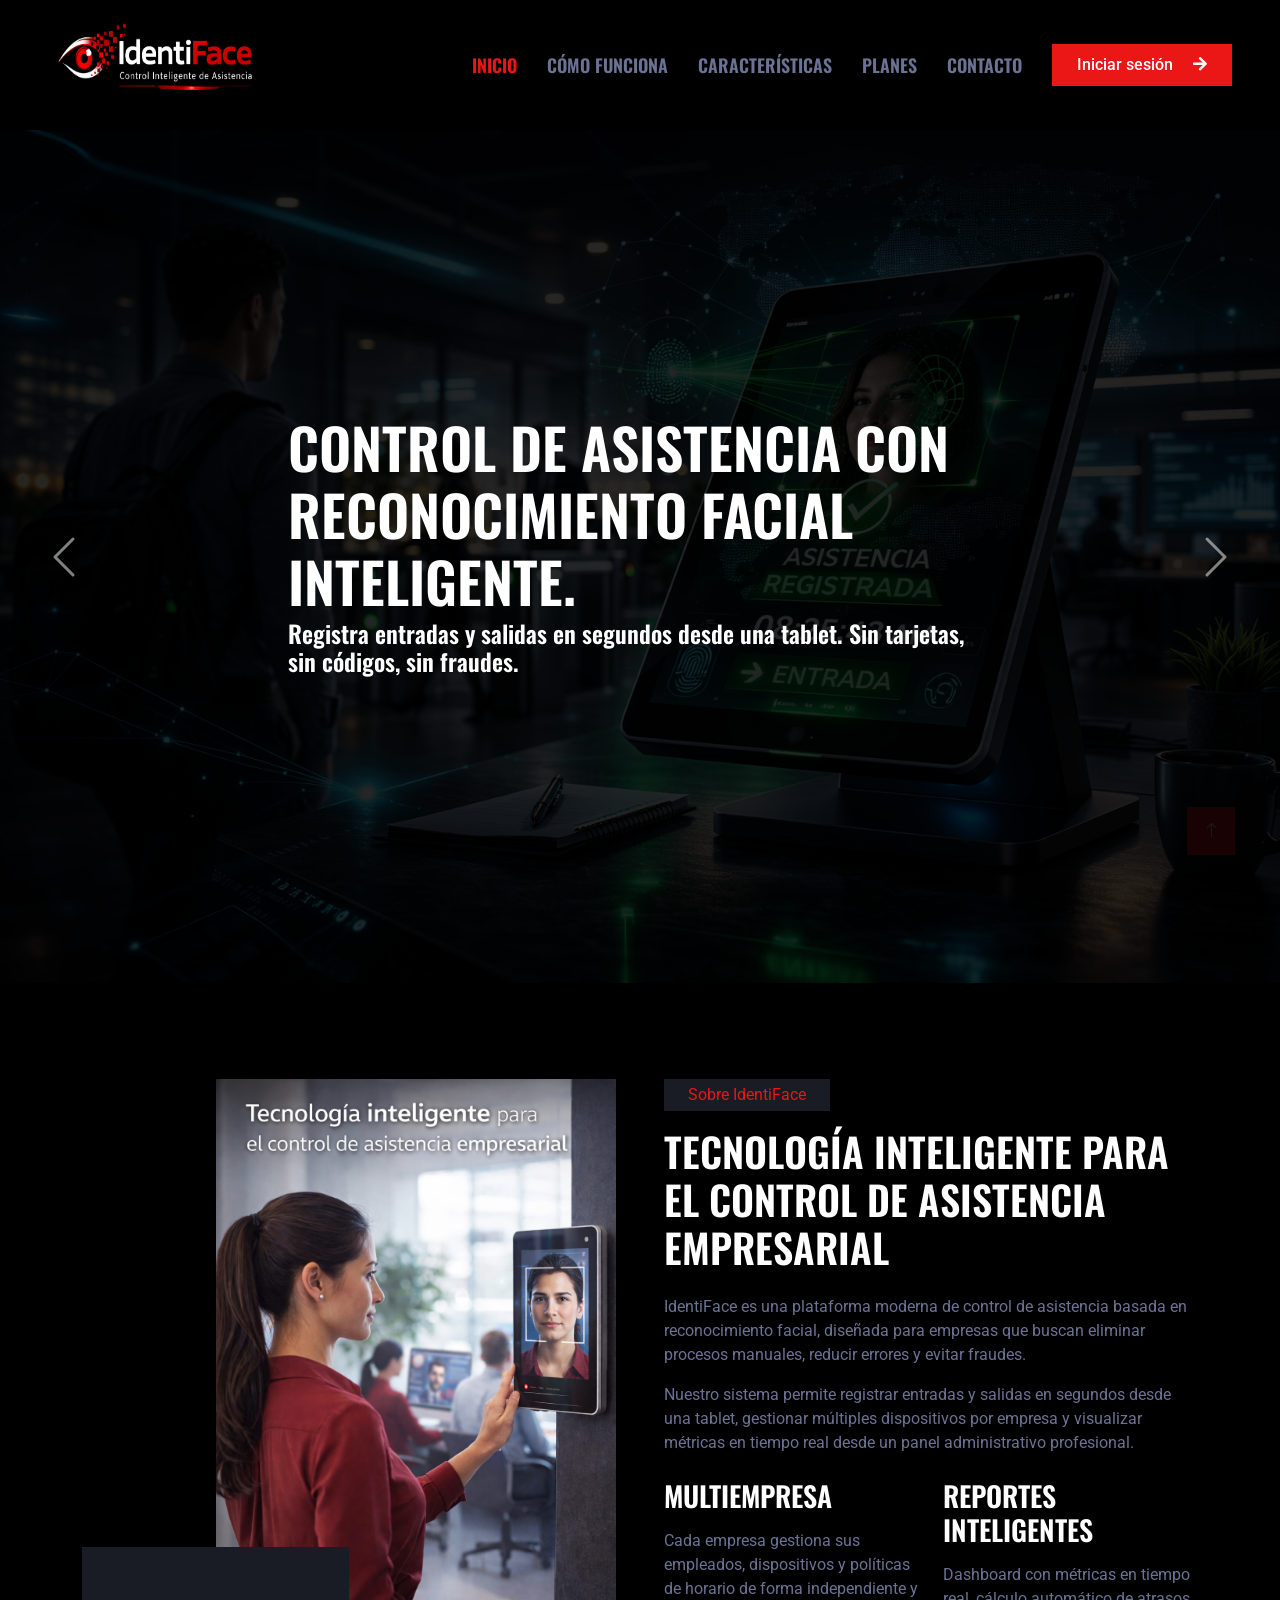
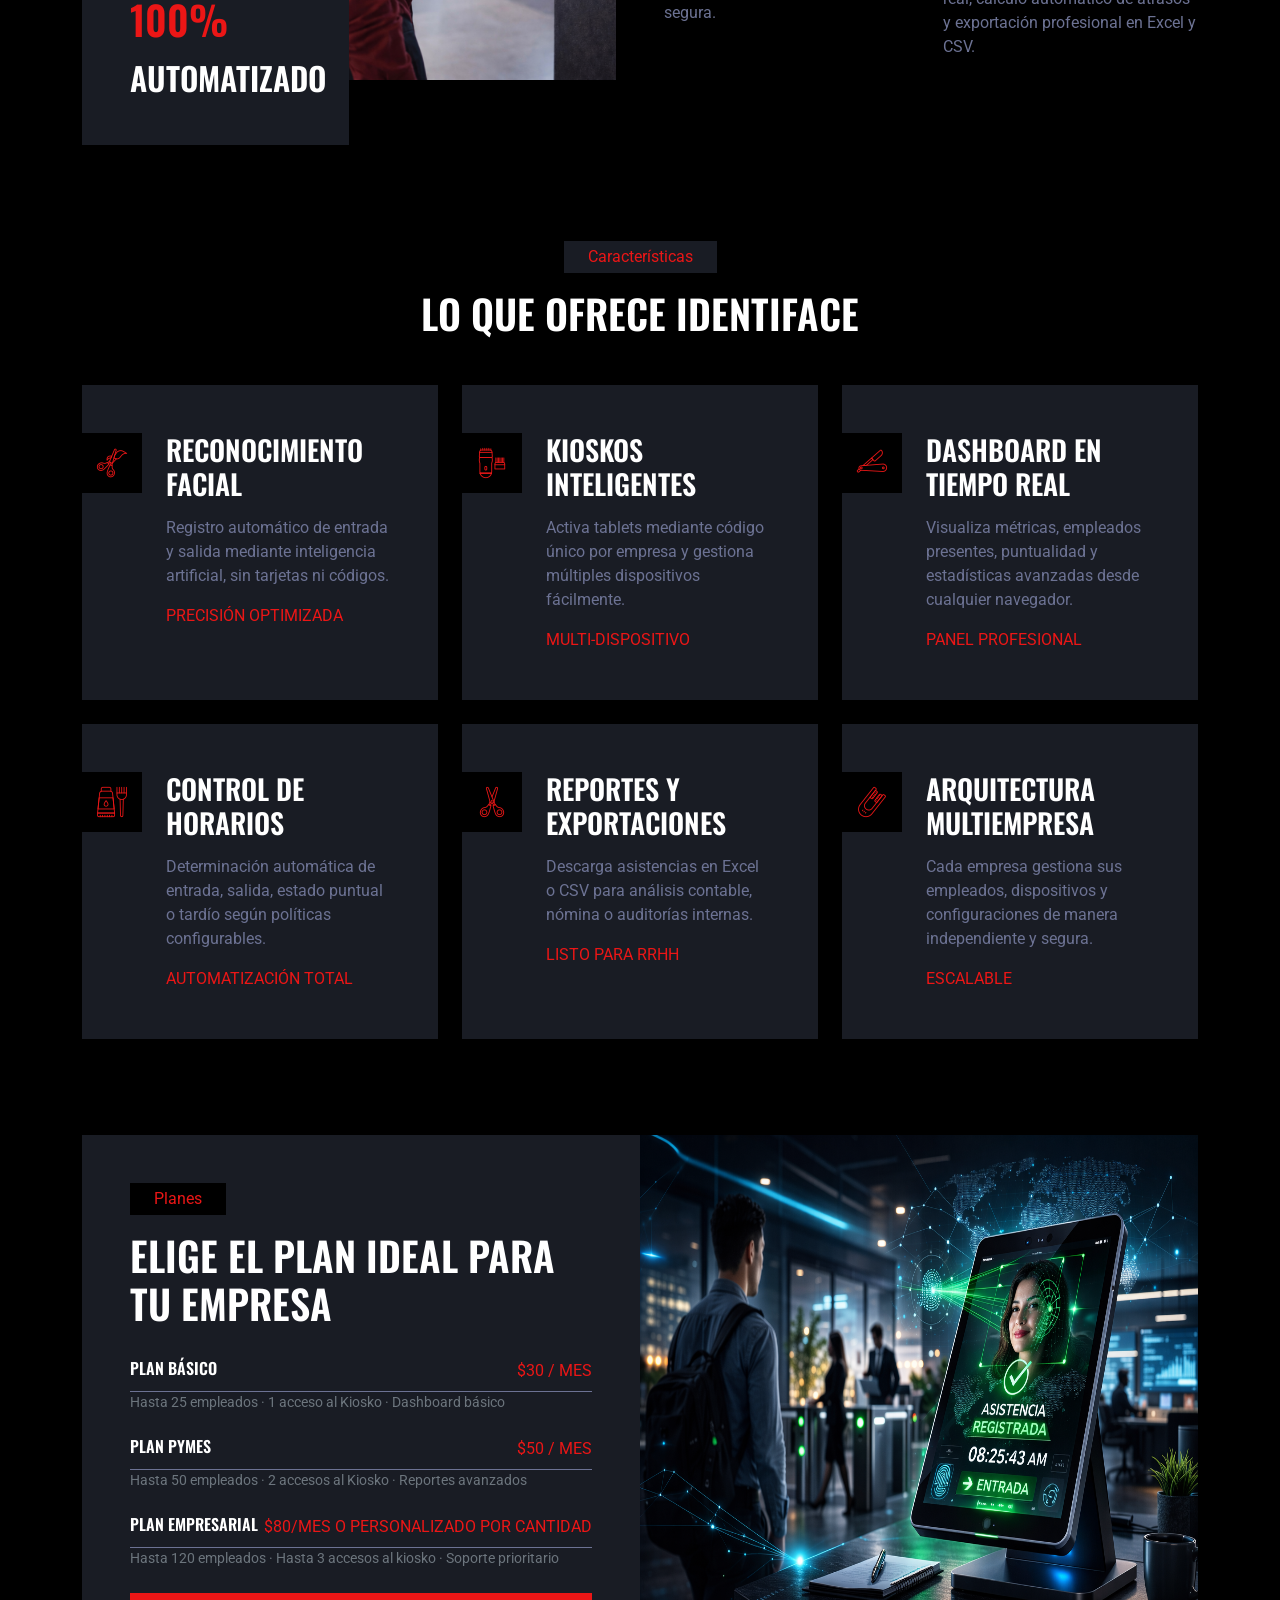
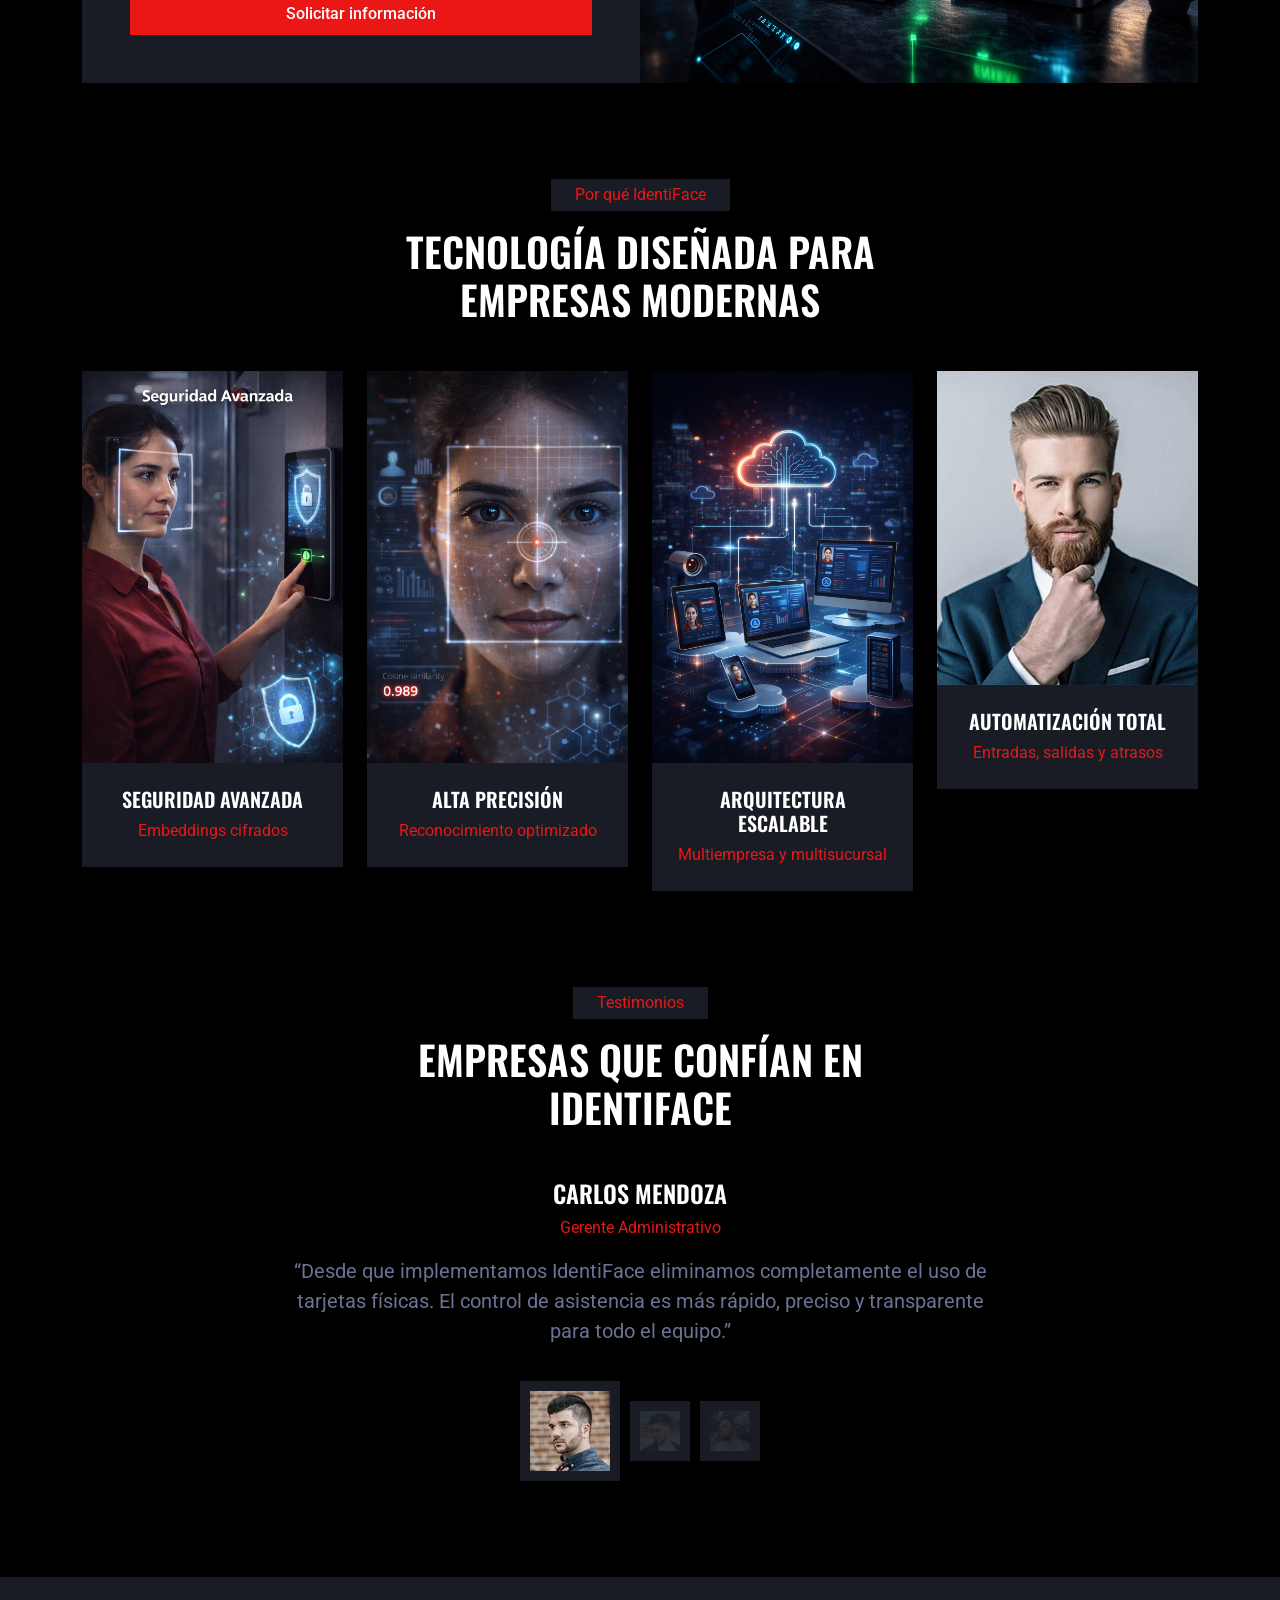
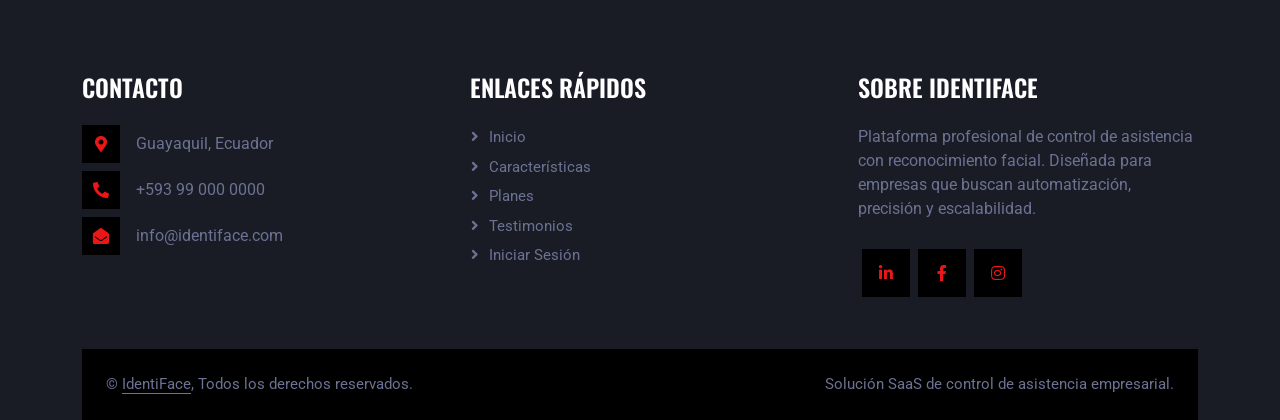
==== commit 8eb42d7b: "Mejoras imagenes" ====
--- a/index.html
+++ b/index.html
@@ -297,7 +297,7 @@
 
                 <div class="col-lg-6 wow fadeIn" data-wow-delay="0.5s">
                     <div class="h-100">
-                        <img class="img-fluid h-100" src="img/price.jpg" alt="">
+                        <img class="img-fluid h-100" src="img/diapo1C.png" alt="">
                     </div>
                 </div>
             </div>
@@ -319,7 +319,7 @@
                 <div class="col-lg-3 col-md-6 wow fadeInUp" data-wow-delay="0.1s">
                     <div class="team-item">
                         <div class="team-img position-relative overflow-hidden">
-                            <img class="img-fluid" src="img/team-1.jpg" alt="">
+                            <img class="img-fluid" src="img/seguridad.png" alt="">
                         </div>
                         <div class="bg-secondary text-center p-4">
                             <h5 class="text-uppercase">Seguridad Avanzada</h5>
@@ -332,7 +332,7 @@
                 <div class="col-lg-3 col-md-6 wow fadeInUp" data-wow-delay="0.3s">
                     <div class="team-item">
                         <div class="team-img position-relative overflow-hidden">
-                            <img class="img-fluid" src="img/team-2.jpg" alt="">
+                            <img class="img-fluid" src="img/altaPrecision.png" alt="">
                         </div>
                         <div class="bg-secondary text-center p-4">
                             <h5 class="text-uppercase">Alta Precisión</h5>
@@ -345,7 +345,7 @@
                 <div class="col-lg-3 col-md-6 wow fadeInUp" data-wow-delay="0.5s">
                     <div class="team-item">
                         <div class="team-img position-relative overflow-hidden">
-                            <img class="img-fluid" src="img/team-3.jpg" alt="">
+                            <img class="img-fluid" src="img/escalable.png" alt="">
                         </div>
                         <div class="bg-secondary text-center p-4">
                             <h5 class="text-uppercase">Arquitectura Escalable</h5>
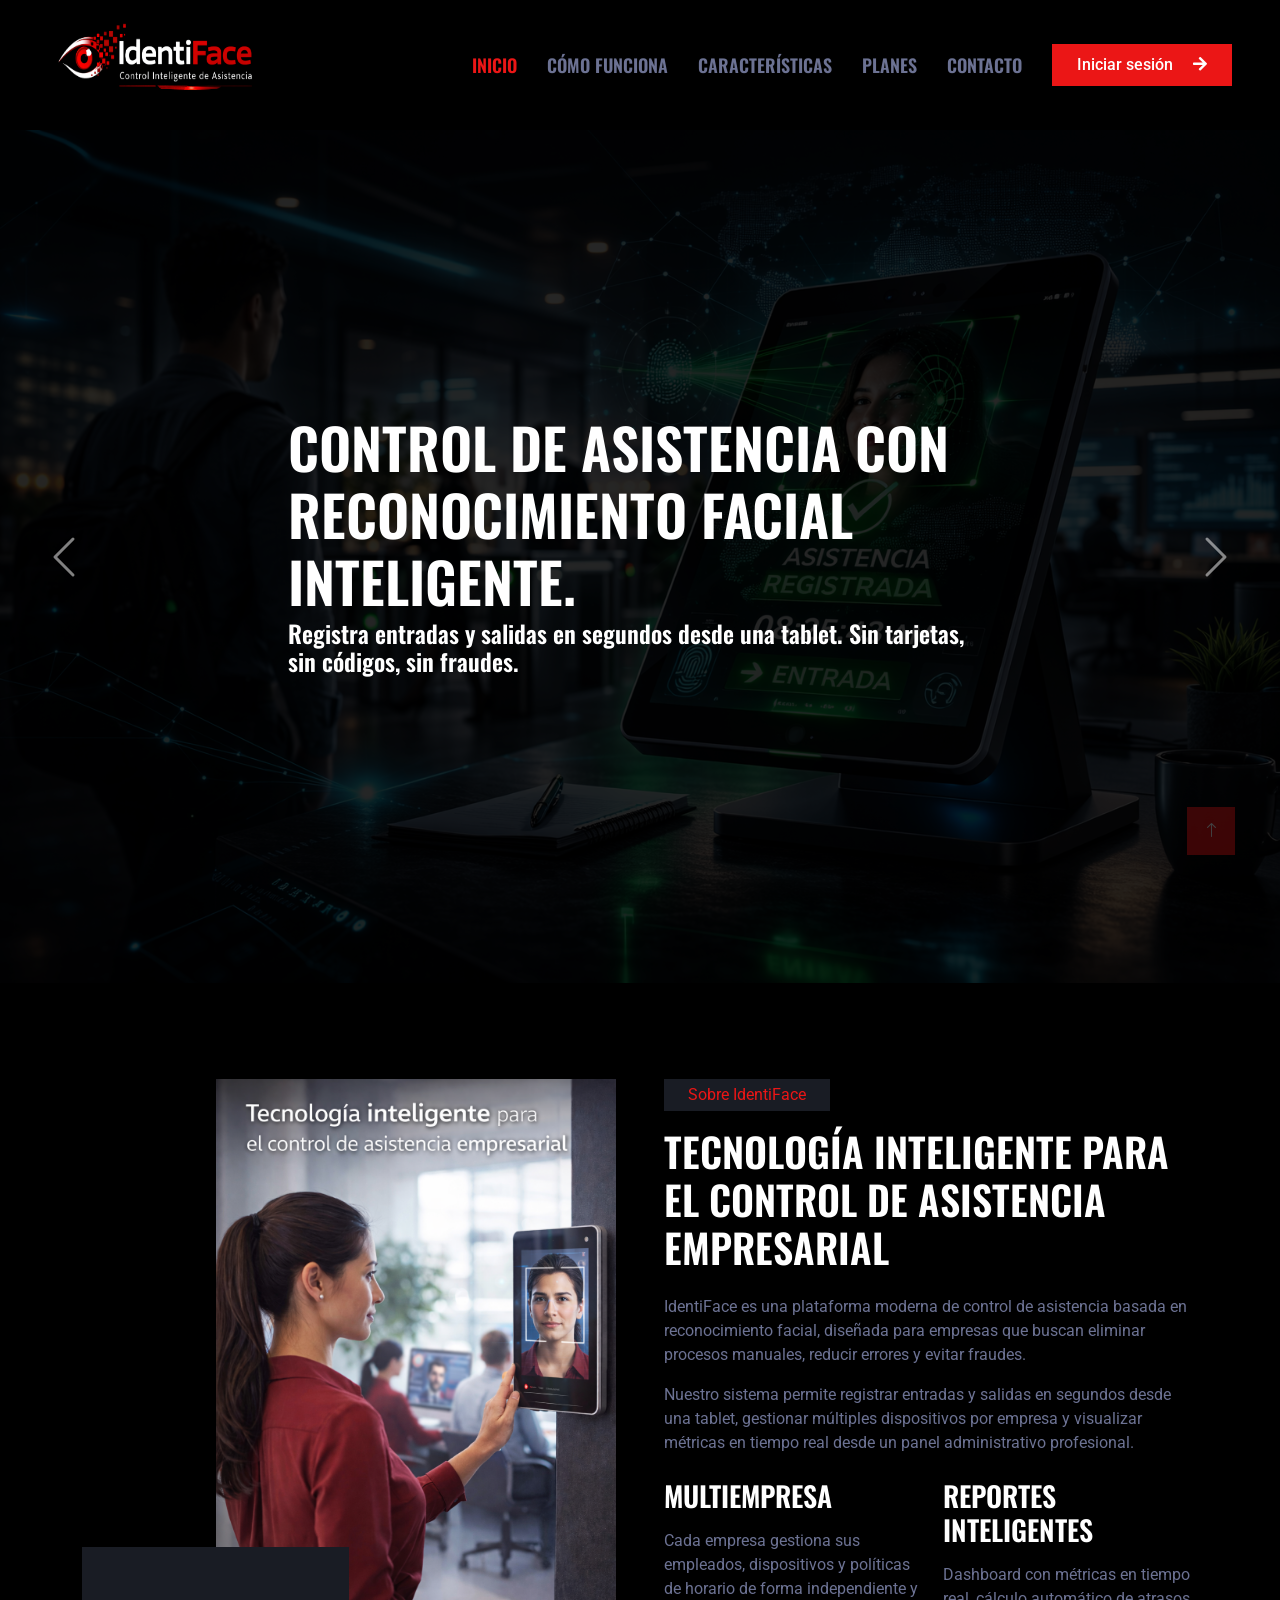
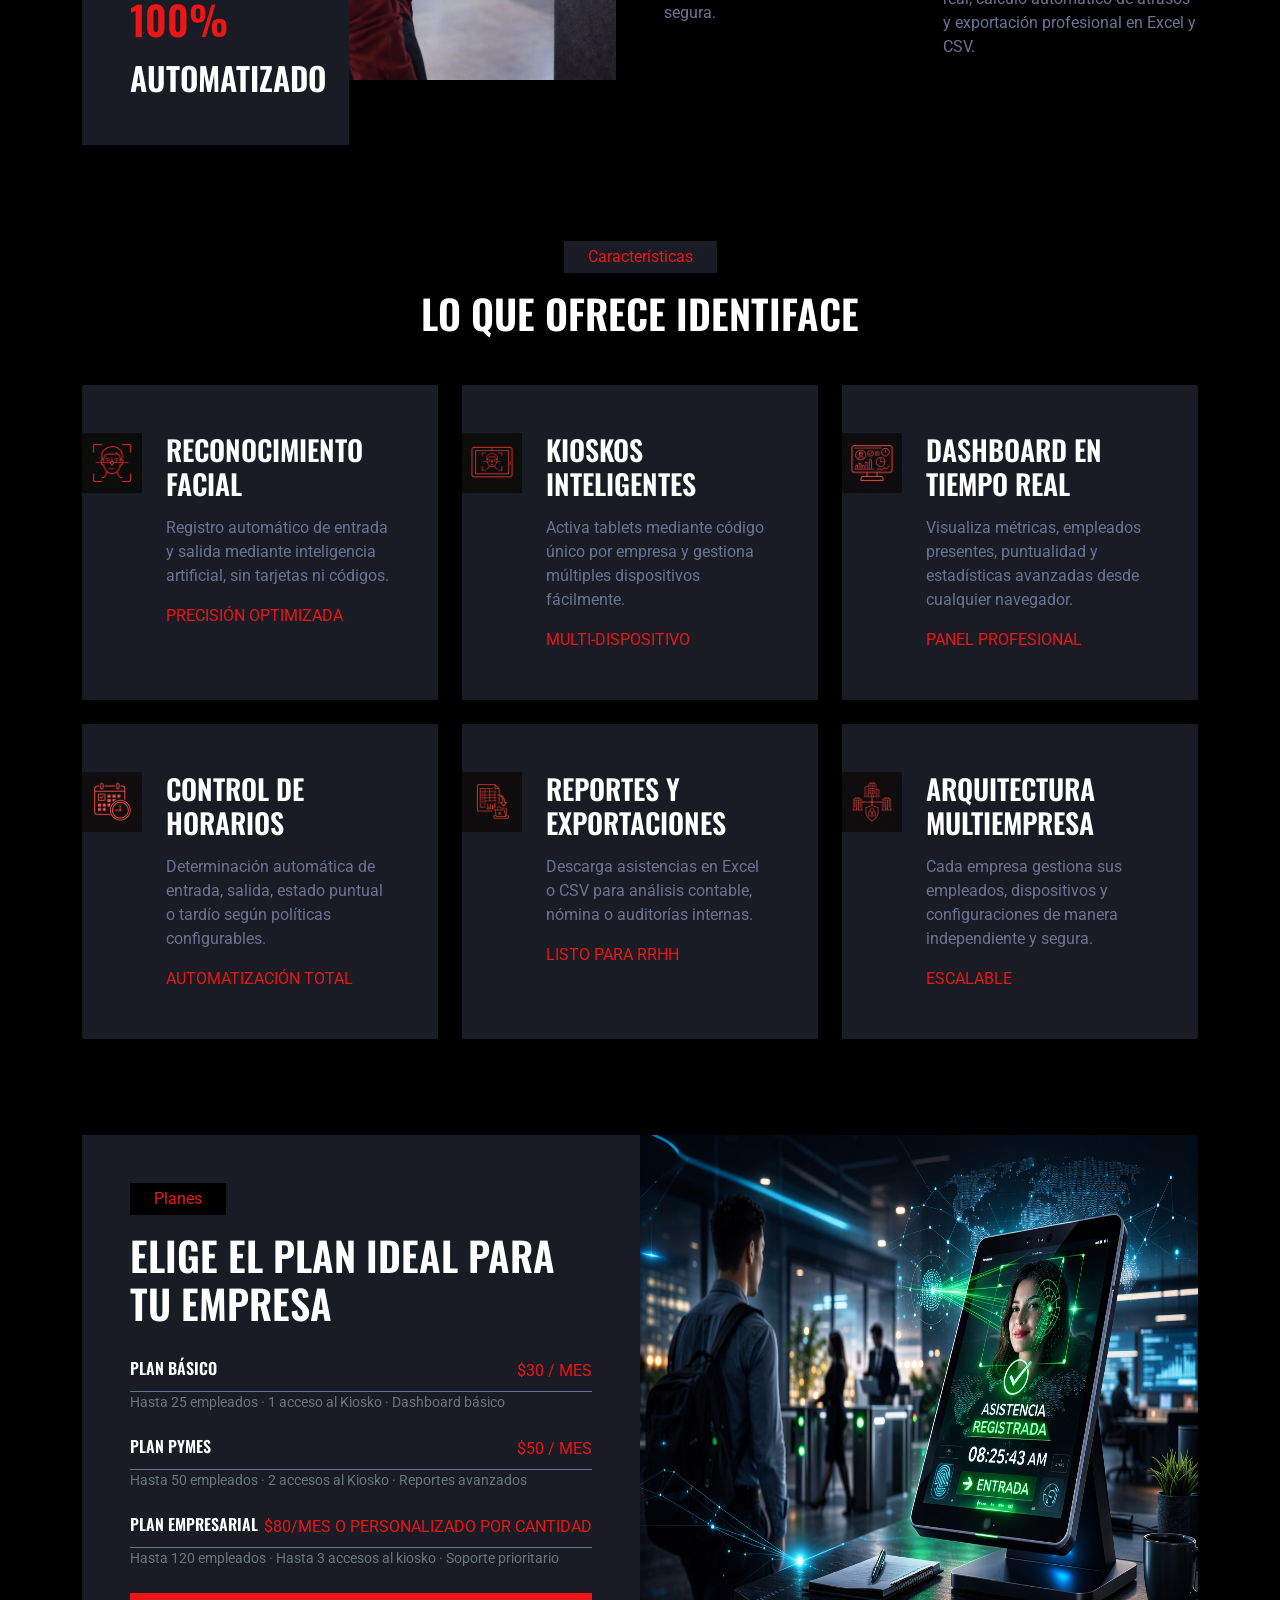
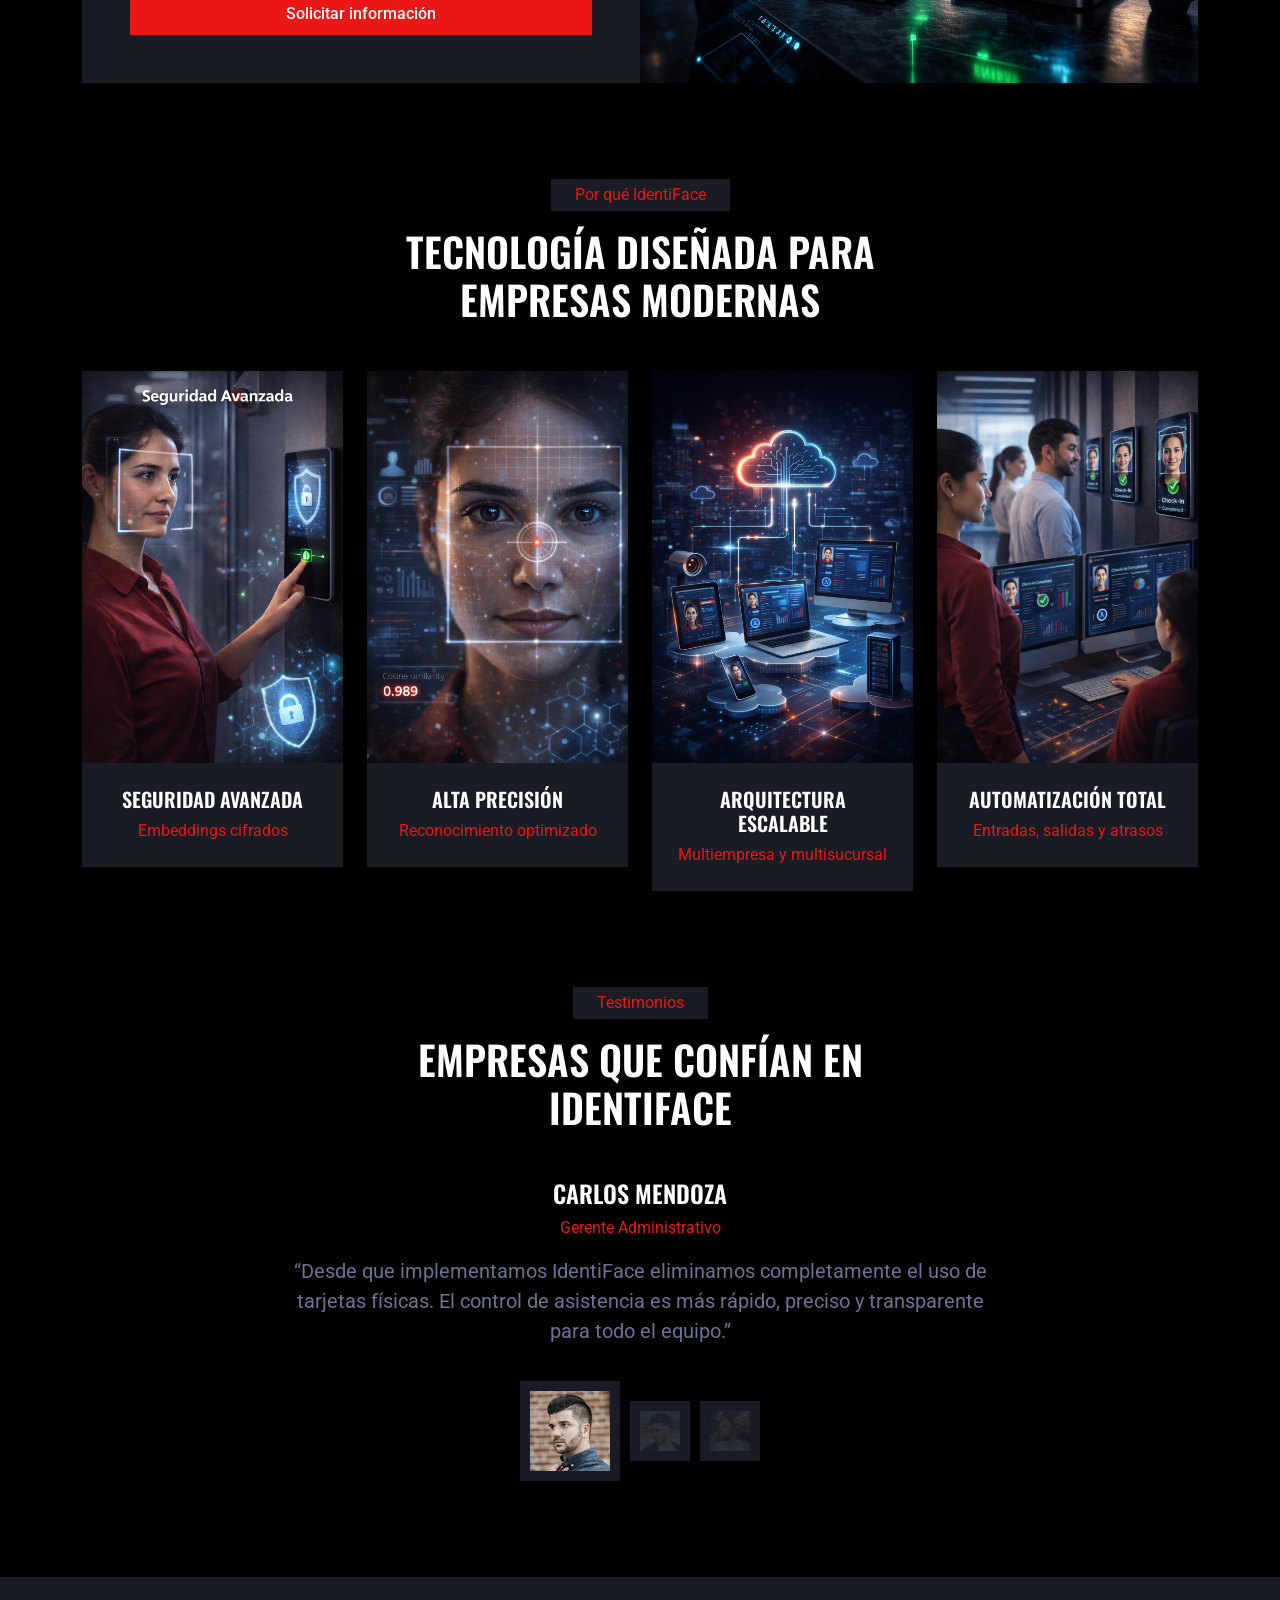
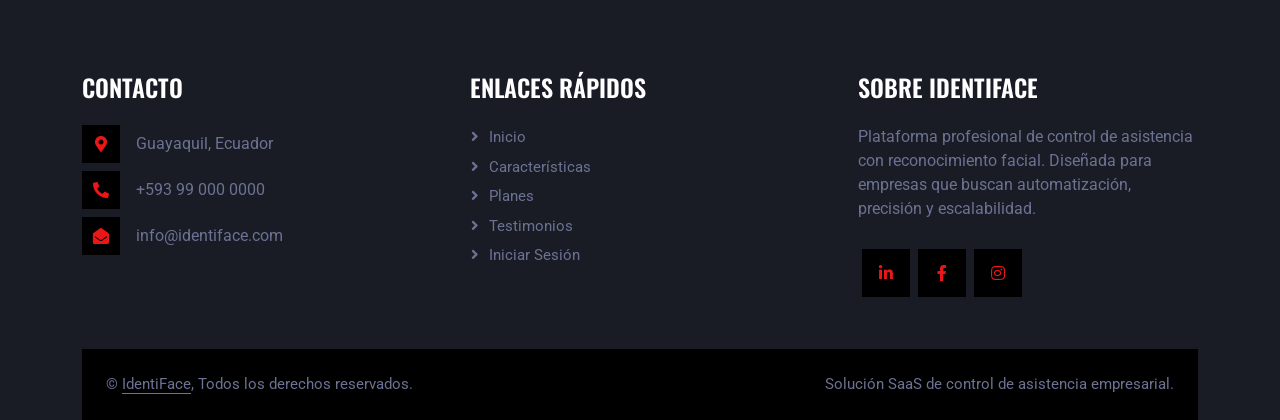
==== commit 027918aa: "Index terminado" ====
--- a/index.html
+++ b/index.html
@@ -166,7 +166,7 @@
                 <div class="col-lg-4 col-md-6 wow fadeInUp" data-wow-delay="0.1s">
                     <div class="service-item position-relative overflow-hidden bg-secondary d-flex h-100 p-5 ps-0">
                         <div class="bg-dark d-flex flex-shrink-0 align-items-center justify-content-center" style="width: 60px; height: 60px;">
-                            <img class="img-fluid" src="img/haircut.png" alt="">
+                            <img class="img-fluid" src="img/facialRecognitionIcon.png" alt="">
                         </div>
                         <div class="ps-4">
                             <h3 class="text-uppercase mb-3">Reconocimiento Facial</h3>
@@ -180,7 +180,7 @@
                 <div class="col-lg-4 col-md-6 wow fadeInUp" data-wow-delay="0.3s">
                     <div class="service-item position-relative overflow-hidden bg-secondary d-flex h-100 p-5 ps-0">
                         <div class="bg-dark d-flex flex-shrink-0 align-items-center justify-content-center" style="width: 60px; height: 60px;">
-                            <img class="img-fluid" src="img/beard-trim.png" alt="">
+                            <img class="img-fluid" src="img/kioskoIcon.png" alt="">
                         </div>
                         <div class="ps-4">
                             <h3 class="text-uppercase mb-3">Kioskos Inteligentes</h3>
@@ -194,7 +194,7 @@
                 <div class="col-lg-4 col-md-6 wow fadeInUp" data-wow-delay="0.5s">
                     <div class="service-item position-relative overflow-hidden bg-secondary d-flex h-100 p-5 ps-0">
                         <div class="bg-dark d-flex flex-shrink-0 align-items-center justify-content-center" style="width: 60px; height: 60px;">
-                            <img class="img-fluid" src="img/mans-shave.png" alt="">
+                            <img class="img-fluid" src="img/dashboardIcon.png" alt="">
                         </div>
                         <div class="ps-4">
                             <h3 class="text-uppercase mb-3">Dashboard en Tiempo Real</h3>
@@ -208,7 +208,7 @@
                 <div class="col-lg-4 col-md-6 wow fadeInUp" data-wow-delay="0.1s">
                     <div class="service-item position-relative overflow-hidden bg-secondary d-flex h-100 p-5 ps-0">
                         <div class="bg-dark d-flex flex-shrink-0 align-items-center justify-content-center" style="width: 60px; height: 60px;">
-                            <img class="img-fluid" src="img/hair-dyeing.png" alt="">
+                            <img class="img-fluid" src="img/horarios.png" alt="">
                         </div>
                         <div class="ps-4">
                             <h3 class="text-uppercase mb-3">Control de Horarios</h3>
@@ -222,7 +222,7 @@
                 <div class="col-lg-4 col-md-6 wow fadeInUp" data-wow-delay="0.3s">
                     <div class="service-item position-relative overflow-hidden bg-secondary d-flex h-100 p-5 ps-0">
                         <div class="bg-dark d-flex flex-shrink-0 align-items-center justify-content-center" style="width: 60px; height: 60px;">
-                            <img class="img-fluid" src="img/mustache.png" alt="">
+                            <img class="img-fluid" src="img/reportes.png" alt="">
                         </div>
                         <div class="ps-4">
                             <h3 class="text-uppercase mb-3">Reportes y Exportaciones</h3>
@@ -236,7 +236,7 @@
                 <div class="col-lg-4 col-md-6 wow fadeInUp" data-wow-delay="0.5s">
                     <div class="service-item position-relative overflow-hidden bg-secondary d-flex h-100 p-5 ps-0">
                         <div class="bg-dark d-flex flex-shrink-0 align-items-center justify-content-center" style="width: 60px; height: 60px;">
-                            <img class="img-fluid" src="img/stacking.png" alt="">
+                            <img class="img-fluid" src="img/arquitectura.png" alt="">
                         </div>
                         <div class="ps-4">
                             <h3 class="text-uppercase mb-3">Arquitectura Multiempresa</h3>
@@ -358,7 +358,7 @@
                 <div class="col-lg-3 col-md-6 wow fadeInUp" data-wow-delay="0.7s">
                     <div class="team-item">
                         <div class="team-img position-relative overflow-hidden">
-                            <img class="img-fluid" src="img/team-4.jpg" alt="">
+                            <img class="img-fluid" src="img/automatizacion.png" alt="">
                         </div>
                         <div class="bg-secondary text-center p-4">
                             <h5 class="text-uppercase">Automatización Total</h5>
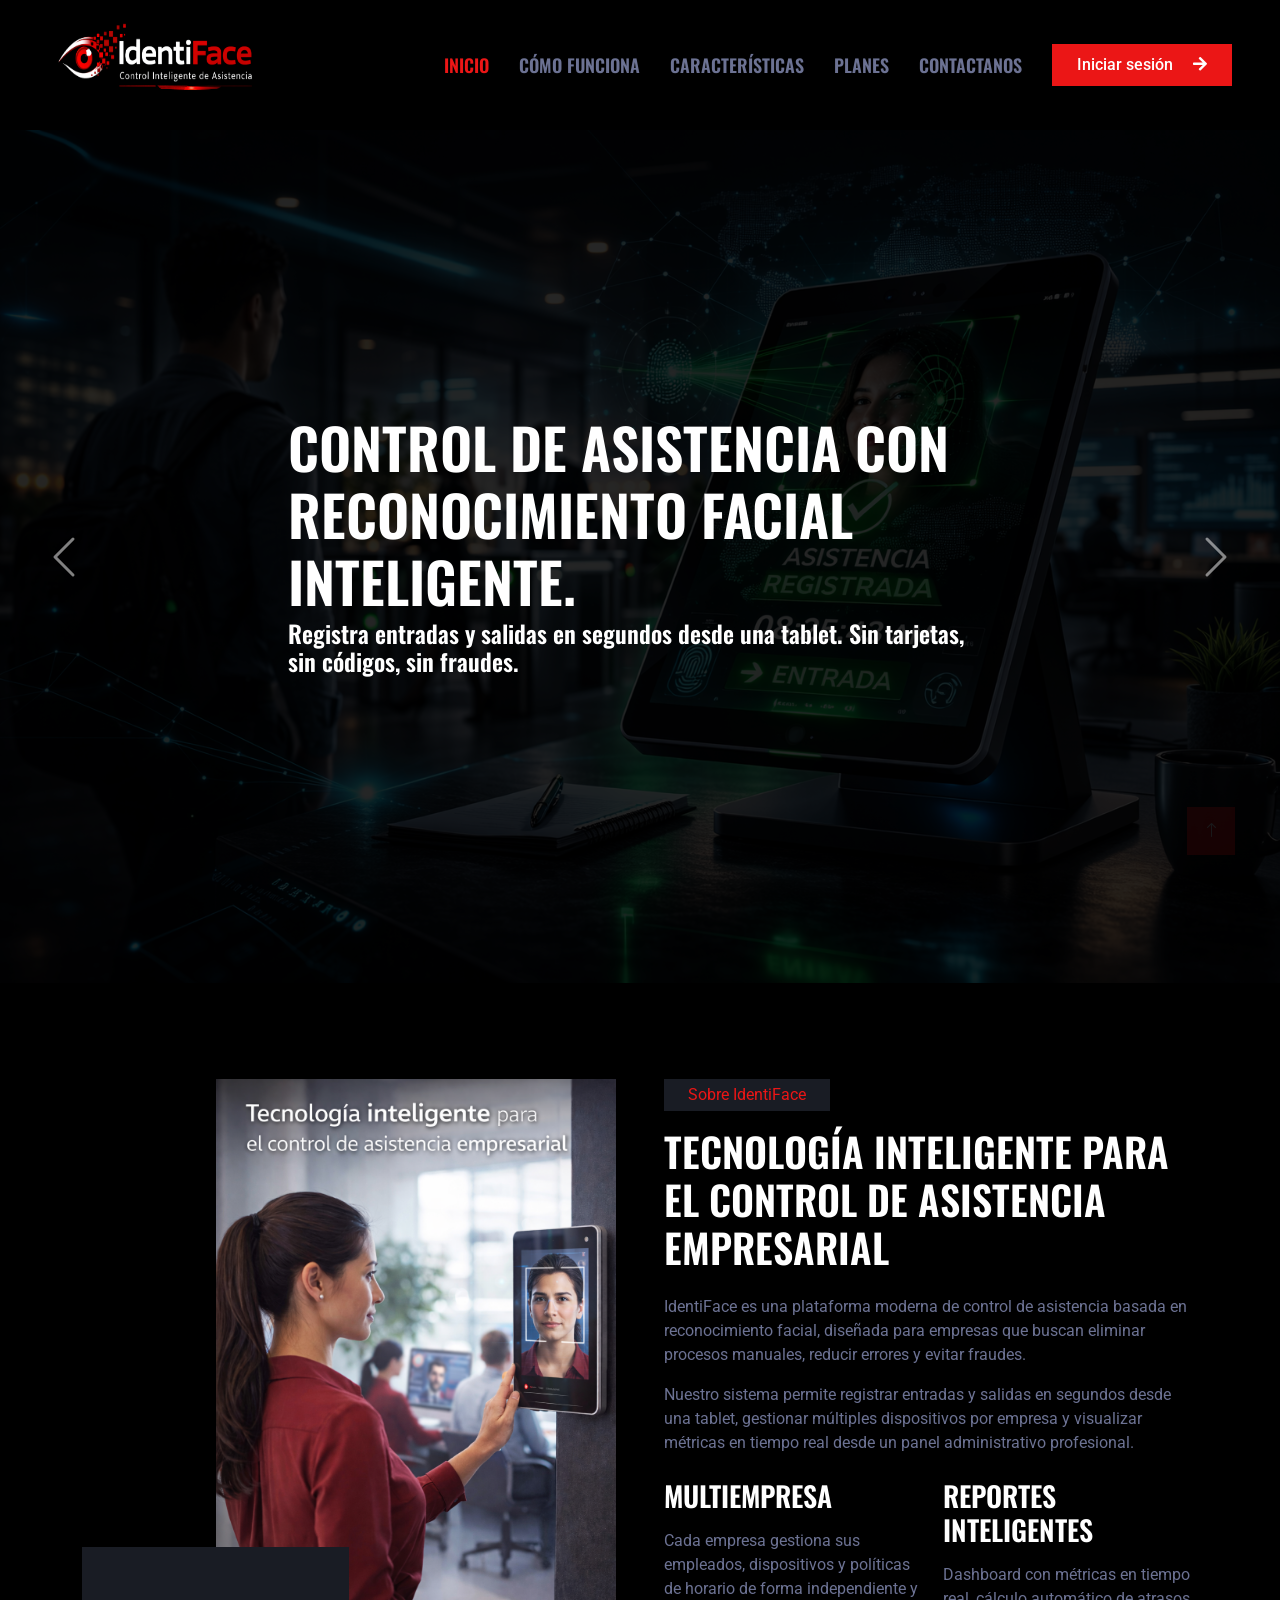
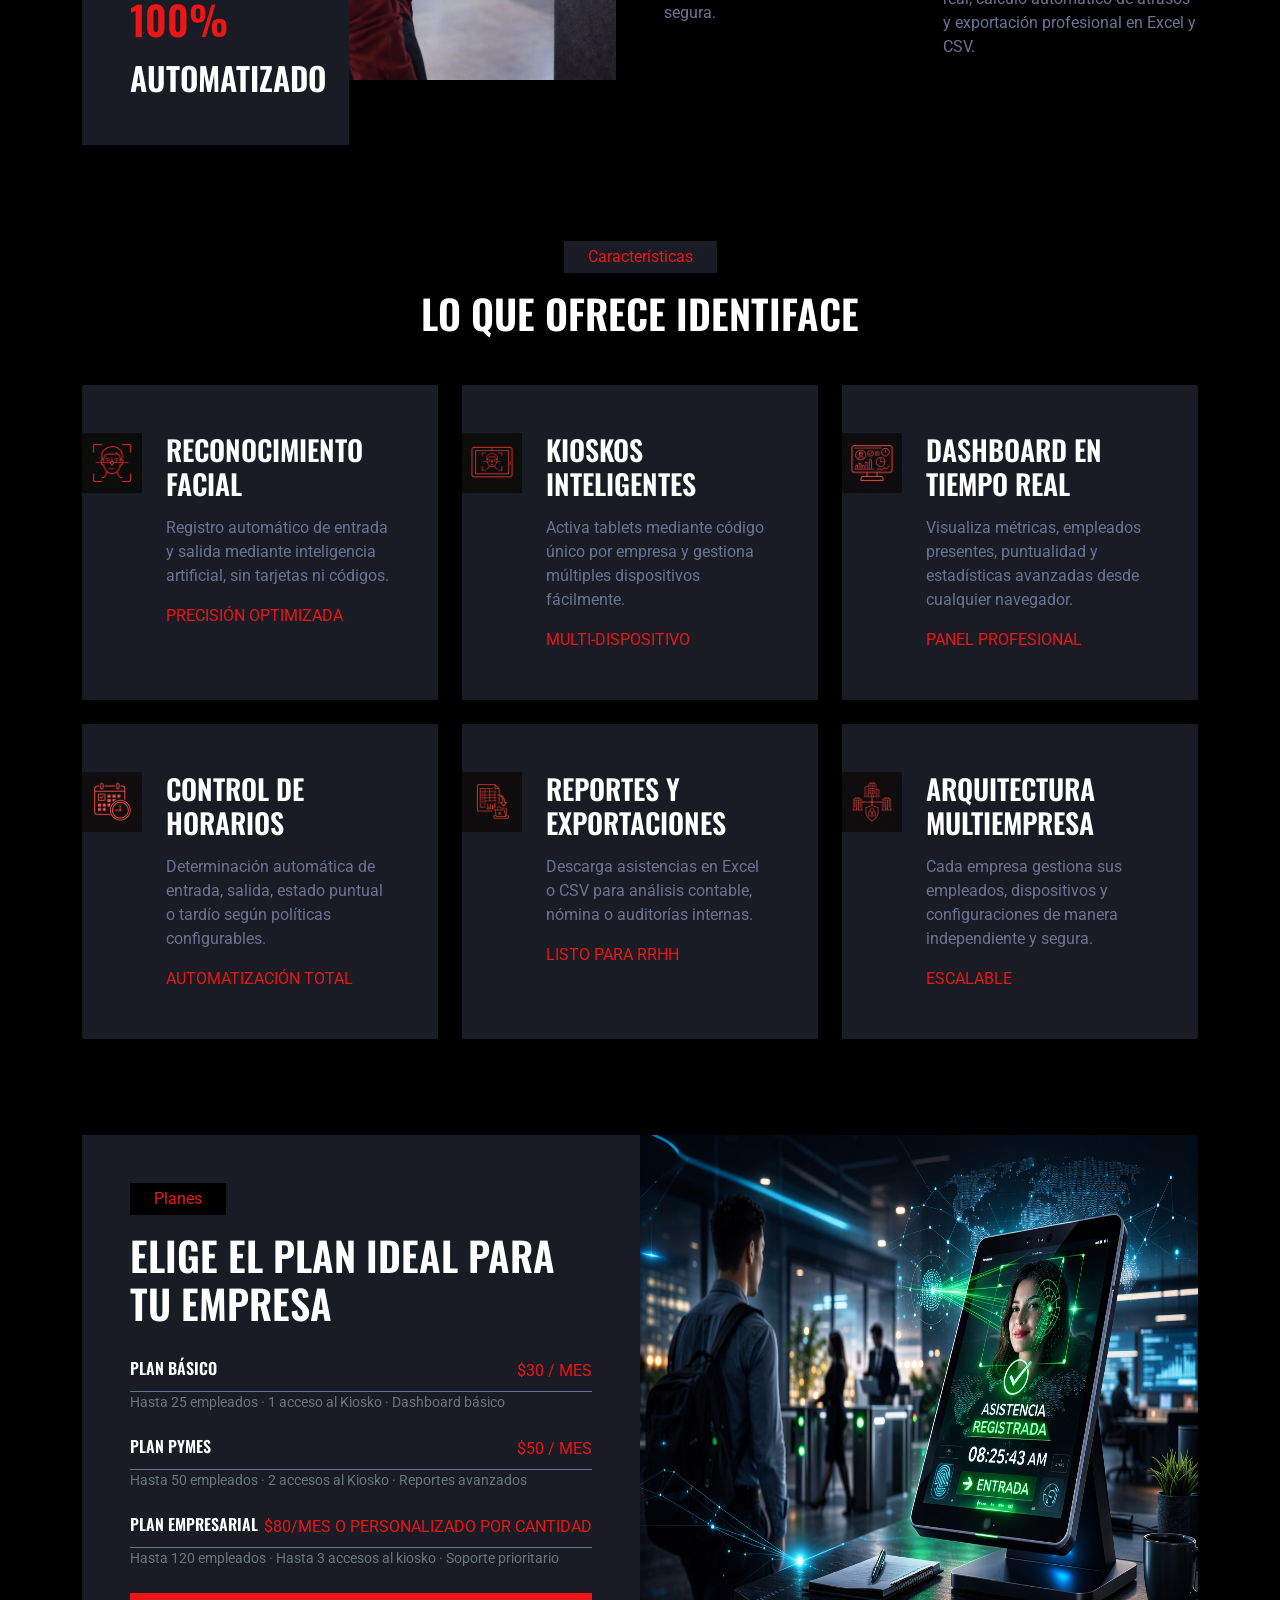
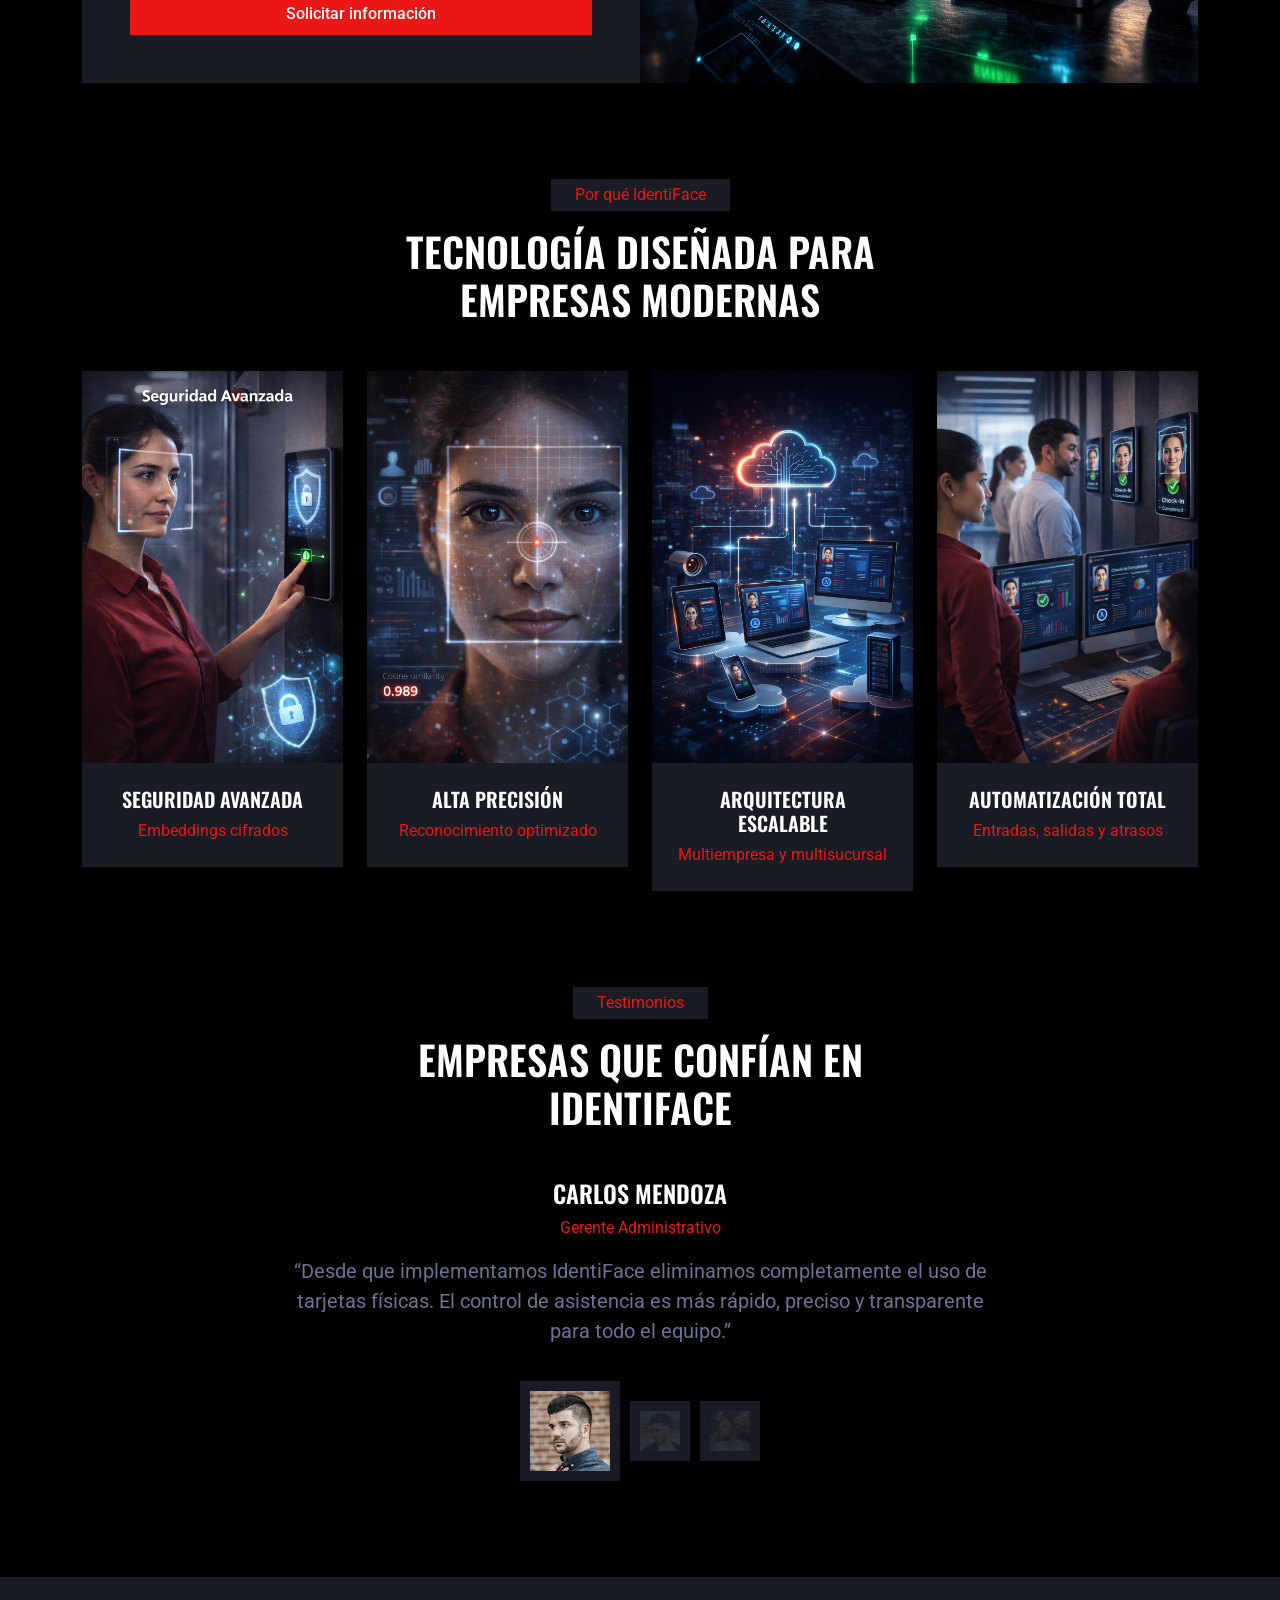
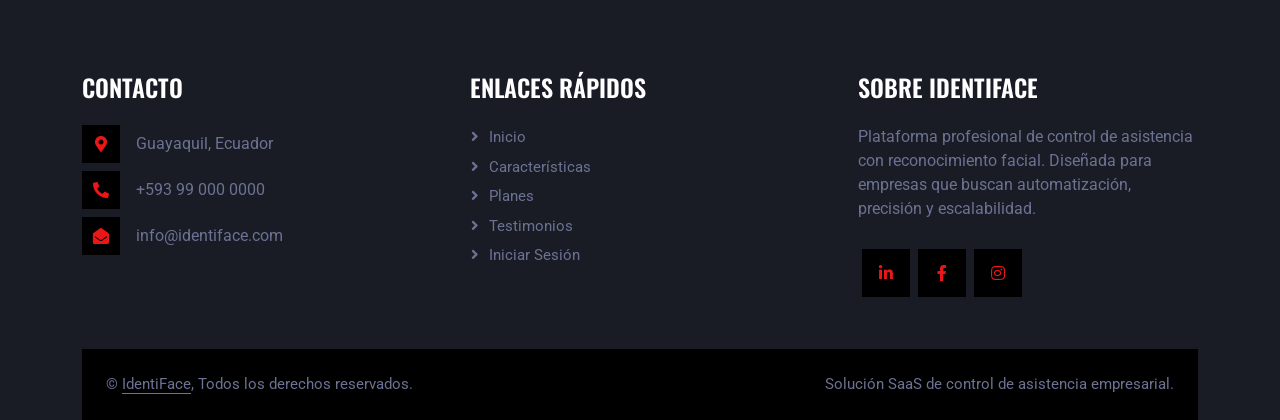
==== commit 309c4b35: "Formulario de envio de datos" ====
--- a/index.html
+++ b/index.html
@@ -51,11 +51,11 @@
         </button>
         <div class="collapse navbar-collapse" id="navbarCollapse">
             <div class="navbar-nav ms-auto p-4 p-lg-0">
-                <a href="#inicio" class="nav-item nav-link active">Inicio</a>
-                <a href="#como-funciona" class="nav-item nav-link">Cómo funciona</a>
+                <a href="index.html" class="nav-item nav-link active">Inicio</a>
+                <a href="service.html" class="nav-item nav-link">Cómo funciona</a>
                 <a href="#caracteristicas" class="nav-item nav-link">Características</a>
                 <a href="#planes" class="nav-item nav-link">Planes</a>
-                <a href="#contacto" class="nav-item nav-link">Contacto</a>
+                <a href="contact.html" class="nav-item nav-link">Contactanos</a>
             </div>
             <a href="https://web-production-6cd6c.up.railway.app/accounts/login/" 
             class="btn btn-primary rounded-0 py-2 px-lg-4 d-none d-lg-block">
@@ -320,6 +320,11 @@
                     <div class="team-item">
                         <div class="team-img position-relative overflow-hidden">
                             <img class="img-fluid" src="img/seguridad.png" alt="">
+                             <div class="team-social">
+                                <a href="#contacto" class="btn btn-primary py-2 px-4" style="border-radius: 10px;">
+                                    Solicitar demostración
+                                </a>                                
+                            </div>
                         </div>
                         <div class="bg-secondary text-center p-4">
                             <h5 class="text-uppercase">Seguridad Avanzada</h5>
